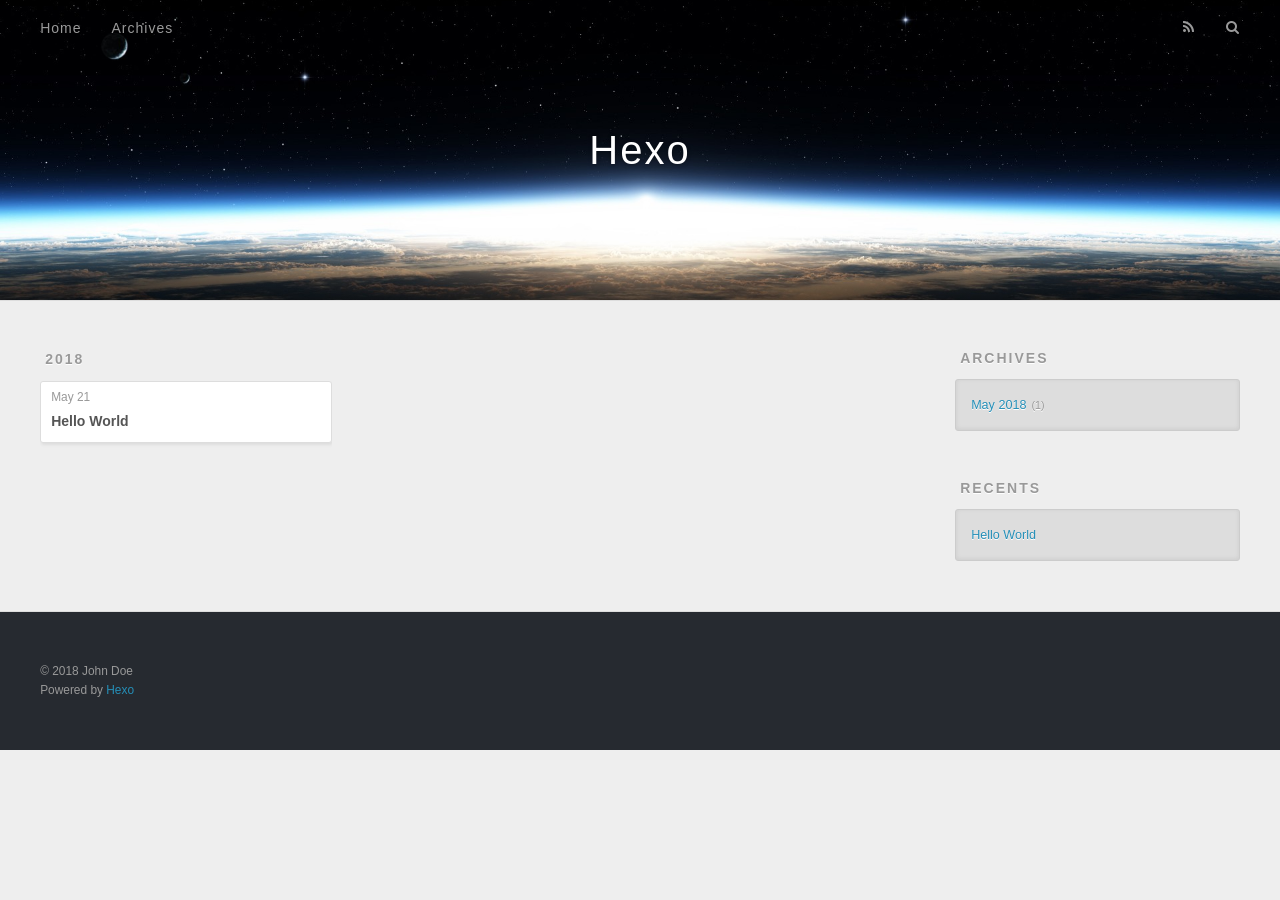
==== archives/index.html @ e7371ed8 "Site updated: 2018-05-22 00:06:30" ====
<!DOCTYPE html>
<html>
<head>
  <!-- hexo-inject:begin --><!-- hexo-inject:end --><meta charset="utf-8">
  
  <title>Archives | Hexo</title>
  <meta name="viewport" content="width=device-width, initial-scale=1, maximum-scale=1">
  <meta property="og:type" content="website">
<meta property="og:title" content="Hexo">
<meta property="og:url" content="http://yoursite.com/archives/index.html">
<meta property="og:site_name" content="Hexo">
<meta property="og:locale" content="default">
<meta name="twitter:card" content="summary">
<meta name="twitter:title" content="Hexo">
  
    <link rel="alternative" href="/atom.xml" title="Hexo" type="application/atom+xml">
  
  
    <link rel="icon" href="/favicon.png">
  
  <link href="//fonts.googleapis.com/css?family=Source+Code+Pro" rel="stylesheet" type="text/css">
  <link rel="stylesheet" href="/css/style.css"><!-- hexo-inject:begin --><!-- hexo-inject:end -->
  

</head>
<body>
  <!-- hexo-inject:begin --><!-- hexo-inject:end --><div id="container">
    <div id="wrap">
      <header id="header">
  <div id="banner"></div>
  <div id="header-outer" class="outer">
    <div id="header-title" class="inner">
      <h1 id="logo-wrap">
        <a href="/" id="logo">Hexo</a>
      </h1>
      
    </div>
    <div id="header-inner" class="inner">
      <nav id="main-nav">
        <a id="main-nav-toggle" class="nav-icon"></a>
        
          <a class="main-nav-link" href="/">Home</a>
        
          <a class="main-nav-link" href="/archives">Archives</a>
        
      </nav>
      <nav id="sub-nav">
        
          <a id="nav-rss-link" class="nav-icon" href="/atom.xml" title="RSS Feed"></a>
        
        <a id="nav-search-btn" class="nav-icon" title="Search"></a>
      </nav>
      <div id="search-form-wrap">
        <form action="//google.com/search" method="get" accept-charset="UTF-8" class="search-form"><input type="search" name="q" class="search-form-input" placeholder="Search"><button type="submit" class="search-form-submit">&#xF002;</button><input type="hidden" name="sitesearch" value="http://yoursite.com"></form>
      </div>
    </div>
  </div>
</header>
      <div class="outer">
        <section id="main">
  
  
    
    
      
      
      <section class="archives-wrap">
        <div class="archive-year-wrap">
          <a href="/archives/2018" class="archive-year">2018</a>
        </div>
        <div class="archives">
    
    <article class="archive-article archive-type-post">
  <div class="archive-article-inner">
    <header class="archive-article-header">
      <a href="/2018/05/21/hello-world/" class="archive-article-date">
  <time datetime="2018-05-21T14:41:18.692Z" itemprop="datePublished">May 21</time>
</a>
      
  
    <h1 itemprop="name">
      <a class="archive-article-title" href="/2018/05/21/hello-world/">Hello World</a>
    </h1>
  

    </header>
  </div>
</article>
  
  
    </div></section>
  
</section>
        
          <aside id="sidebar">
  
    
  
    
  
    
  
    
  <div class="widget-wrap">
    <h3 class="widget-title">Archives</h3>
    <div class="widget">
      <ul class="archive-list"><li class="archive-list-item"><a class="archive-list-link" href="/archives/2018/05/">May 2018</a><span class="archive-list-count">1</span></li></ul>
    </div>
  </div>

  
    
  <div class="widget-wrap">
    <h3 class="widget-title">Recents</h3>
    <div class="widget">
      <ul>
        
          <li>
            <a href="/2018/05/21/hello-world/">Hello World</a>
          </li>
        
      </ul>
    </div>
  </div>

  
</aside>
        
      </div>
      <footer id="footer">
  
  <div class="outer">
    <div id="footer-info" class="inner">
      &copy; 2018 John Doe<br>
      Powered by <a href="http://hexo.io/" target="_blank">Hexo</a>
    </div>
  </div>
</footer>
    </div>
    <nav id="mobile-nav">
  
    <a href="/" class="mobile-nav-link">Home</a>
  
    <a href="/archives" class="mobile-nav-link">Archives</a>
  
</nav>
    

<script src="//ajax.googleapis.com/ajax/libs/jquery/2.0.3/jquery.min.js"></script>


  <link rel="stylesheet" href="/fancybox/jquery.fancybox.css">
  <script src="/fancybox/jquery.fancybox.pack.js"></script>


<script src="/js/script.js"></script>

  </div><!-- hexo-inject:begin --><!-- hexo-inject:end -->
</body>
</html>
---- css/style.css ----
body {
  width: 100%;
}
body:before,
body:after {
  content: "";
  display: table;
}
body:after {
  clear: both;
}
html,
body,
div,
span,
applet,
object,
iframe,
h1,
h2,
h3,
h4,
h5,
h6,
p,
blockquote,
pre,
a,
abbr,
acronym,
address,
big,
cite,
code,
del,
dfn,
em,
img,
ins,
kbd,
q,
s,
samp,
small,
strike,
strong,
sub,
sup,
tt,
var,
dl,
dt,
dd,
ol,
ul,
li,
fieldset,
form,
label,
legend,
table,
caption,
tbody,
tfoot,
thead,
tr,
th,
td {
  margin: 0;
  padding: 0;
  border: 0;
  outline: 0;
  font-weight: inherit;
  font-style: inherit;
  font-family: inherit;
  font-size: 100%;
  vertical-align: baseline;
}
body {
  line-height: 1;
  color: #000;
  background: #fff;
}
ol,
ul {
  list-style: none;
}
table {
  border-collapse: separate;
  border-spacing: 0;
  vertical-align: middle;
}
caption,
th,
td {
  text-align: left;
  font-weight: normal;
  vertical-align: middle;
}
a img {
  border: none;
}
input,
button {
  margin: 0;
  padding: 0;
}
input::-moz-focus-inner,
button::-moz-focus-inner {
  border: 0;
  padding: 0;
}
@font-face {
  font-family: FontAwesome;
  font-style: normal;
  font-weight: normal;
  src: url("fonts/fontawesome-webfont.eot?v=#4.0.3");
  src: url("fonts/fontawesome-webfont.eot?#iefix&v=#4.0.3") format("embedded-opentype"), url("fonts/fontawesome-webfont.woff?v=#4.0.3") format("woff"), url("fonts/fontawesome-webfont.ttf?v=#4.0.3") format("truetype"), url("fonts/fontawesome-webfont.svg#fontawesomeregular?v=#4.0.3") format("svg");
}
html,
body,
#container {
  height: 100%;
}
body {
  background: #eee;
  font: 14px "Helvetica Neue", Helvetica, Arial, sans-serif;
  -webkit-text-size-adjust: 100%;
}
.outer {
  max-width: 1220px;
  margin: 0 auto;
  padding: 0 20px;
}
.outer:before,
.outer:after {
  content: "";
  display: table;
}
.outer:after {
  clear: both;
}
.inner {
  display: inline;
  float: left;
  width: 98.33333333333333%;
  margin: 0 0.833333333333333%;
}
.left,
.alignleft {
  float: left;
}
.right,
.alignright {
  float: right;
}
.clear {
  clear: both;
}
#container {
  position: relative;
}
.mobile-nav-on {
  overflow: hidden;
}
#wrap {
  height: 100%;
  width: 100%;
  position: absolute;
  top: 0;
  left: 0;
  -webkit-transition: 0.2s ease-out;
  -moz-transition: 0.2s ease-out;
  -ms-transition: 0.2s ease-out;
  transition: 0.2s ease-out;
  z-index: 1;
  background: #eee;
}
.mobile-nav-on #wrap {
  left: 280px;
}
@media screen and (min-width: 768px) {
  #main {
    display: inline;
    float: left;
    width: 73.33333333333333%;
    margin: 0 0.833333333333333%;
  }
}
.article-date,
.article-category-link,
.archive-year,
.widget-title {
  text-decoration: none;
  text-transform: uppercase;
  letter-spacing: 2px;
  color: #999;
  margin-bottom: 1em;
  margin-left: 5px;
  line-height: 1em;
  text-shadow: 0 1px #fff;
  font-weight: bold;
}
.article-inner,
.archive-article-inner {
  background: #fff;
  -webkit-box-shadow: 1px 2px 3px #ddd;
  box-shadow: 1px 2px 3px #ddd;
  border: 1px solid #ddd;
  border-radius: 3px;
}
.article-entry h1,
.widget h1 {
  font-size: 2em;
}
.article-entry h2,
.widget h2 {
  font-size: 1.5em;
}
.article-entry h3,
.widget h3 {
  font-size: 1.3em;
}
.article-entry h4,
.widget h4 {
  font-size: 1.2em;
}
.article-entry h5,
.widget h5 {
  font-size: 1em;
}
.article-entry h6,
.widget h6 {
  font-size: 1em;
  color: #999;
}
.article-entry hr,
.widget hr {
  border: 1px dashed #ddd;
}
.article-entry strong,
.widget strong {
  font-weight: bold;
}
.article-entry em,
.widget em,
.article-entry cite,
.widget cite {
  font-style: italic;
}
.article-entry sup,
.widget sup,
.article-entry sub,
.widget sub {
  font-size: 0.75em;
  line-height: 0;
  position: relative;
  vertical-align: baseline;
}
.article-entry sup,
.widget sup {
  top: -0.5em;
}
.article-entry sub,
.widget sub {
  bottom: -0.2em;
}
.article-entry small,
.widget small {
  font-size: 0.85em;
}
.article-entry acronym,
.widget acronym,
.article-entry abbr,
.widget abbr {
  border-bottom: 1px dotted;
}
.article-entry ul,
.widget ul,
.article-entry ol,
.widget ol,
.article-entry dl,
.widget dl {
  margin: 0 20px;
  line-height: 1.6em;
}
.article-entry ul ul,
.widget ul ul,
.article-entry ol ul,
.widget ol ul,
.article-entry ul ol,
.widget ul ol,
.article-entry ol ol,
.widget ol ol {
  margin-top: 0;
  margin-bottom: 0;
}
.article-entry ul,
.widget ul {
  list-style: disc;
}
.article-entry ol,
.widget ol {
  list-style: decimal;
}
.article-entry dt,
.widget dt {
  font-weight: bold;
}
#header {
  height: 300px;
  position: relative;
  border-bottom: 1px solid #ddd;
}
#header:before,
#header:after {
  content: "";
  position: absolute;
  left: 0;
  right: 0;
  height: 40px;
}
#header:before {
  top: 0;
  background: -webkit-linear-gradient(rgba(0,0,0,0.2), transparent);
  background: -moz-linear-gradient(rgba(0,0,0,0.2), transparent);
  background: -ms-linear-gradient(rgba(0,0,0,0.2), transparent);
  background: linear-gradient(rgba(0,0,0,0.2), transparent);
}
#header:after {
  bottom: 0;
  background: -webkit-linear-gradient(transparent, rgba(0,0,0,0.2));
  background: -moz-linear-gradient(transparent, rgba(0,0,0,0.2));
  background: -ms-linear-gradient(transparent, rgba(0,0,0,0.2));
  background: linear-gradient(transparent, rgba(0,0,0,0.2));
}
#header-outer {
  height: 100%;
  position: relative;
}
#header-inner {
  position: relative;
  overflow: hidden;
}
#banner {
  position: absolute;
  top: 0;
  left: 0;
  width: 100%;
  height: 100%;
  background: url("images/banner.jpg") center #000;
  -webkit-background-size: cover;
  -moz-background-size: cover;
  background-size: cover;
  z-index: -1;
}
#header-title {
  text-align: center;
  height: 40px;
  position: absolute;
  top: 50%;
  left: 0;
  margin-top: -20px;
}
#logo,
#subtitle {
  text-decoration: none;
  color: #fff;
  font-weight: 300;
  text-shadow: 0 1px 4px rgba(0,0,0,0.3);
}
#logo {
  font-size: 40px;
  line-height: 40px;
  letter-spacing: 2px;
}
#subtitle {
  font-size: 16px;
  line-height: 16px;
  letter-spacing: 1px;
}
#subtitle-wrap {
  margin-top: 16px;
}
#main-nav {
  float: left;
  margin-left: -15px;
}
.nav-icon,
.main-nav-link {
  float: left;
  color: #fff;
  opacity: 0.6;
  text-decoration: none;
  text-shadow: 0 1px rgba(0,0,0,0.2);
  -webkit-transition: opacity 0.2s;
  -moz-transition: opacity 0.2s;
  -ms-transition: opacity 0.2s;
  transition: opacity 0.2s;
  display: block;
  padding: 20px 15px;
}
.nav-icon:hover,
.main-nav-link:hover {
  opacity: 1;
}
.nav-icon {
  font-family: FontAwesome;
  text-align: center;
  font-size: 14px;
  width: 14px;
  height: 14px;
  padding: 20px 15px;
  position: relative;
  cursor: pointer;
}
.main-nav-link {
  font-weight: 300;
  letter-spacing: 1px;
}
@media screen and (max-width: 479px) {
  .main-nav-link {
    display: none;
  }
}
#main-nav-toggle {
  display: none;
}
#main-nav-toggle:before {
  content: "\f0c9";
}
@media screen and (max-width: 479px) {
  #main-nav-toggle {
    display: block;
  }
}
#sub-nav {
  float: right;
  margin-right: -15px;
}
#nav-rss-link:before {
  content: "\f09e";
}
#nav-search-btn:before {
  content: "\f002";
}
#search-form-wrap {
  position: absolute;
  top: 15px;
  width: 150px;
  height: 30px;
  right: -150px;
  opacity: 0;
  -webkit-transition: 0.2s ease-out;
  -moz-transition: 0.2s ease-out;
  -ms-transition: 0.2s ease-out;
  transition: 0.2s ease-out;
}
#search-form-wrap.on {
  opacity: 1;
  right: 0;
}
@media screen and (max-width: 479px) {
  #search-form-wrap {
    width: 100%;
    right: -100%;
  }
}
.search-form {
  position: absolute;
  top: 0;
  left: 0;
  right: 0;
  background: #fff;
  padding: 5px 15px;
  border-radius: 15px;
  -webkit-box-shadow: 0 0 10px rgba(0,0,0,0.3);
  box-shadow: 0 0 10px rgba(0,0,0,0.3);
}
.search-form-input {
  border: none;
  background: none;
  color: #555;
  width: 100%;
  font: 13px "Helvetica Neue", Helvetica, Arial, sans-serif;
  outline: none;
}
.search-form-input::-webkit-search-results-decoration,
.search-form-input::-webkit-search-cancel-button {
  -webkit-appearance: none;
}
.search-form-submit {
  position: absolute;
  top: 50%;
  right: 10px;
  margin-top: -7px;
  font: 13px FontAwesome;
  border: none;
  background: none;
  color: #bbb;
  cursor: pointer;
}
.search-form-submit:hover,
.search-form-submit:focus {
  color: #777;
}
.article {
  margin: 50px 0;
}
.article-inner {
  overflow: hidden;
}
.article-meta:before,
.article-meta:after {
  content: "";
  display: table;
}
.article-meta:after {
  clear: both;
}
.article-date {
  float: left;
}
.article-category {
  float: left;
  line-height: 1em;
  color: #ccc;
  text-shadow: 0 1px #fff;
  margin-left: 8px;
}
.article-category:before {
  content: "\2022";
}
.article-category-link {
  margin: 0 12px 1em;
}
.article-header {
  padding: 20px 20px 0;
}
.article-title {
  text-decoration: none;
  font-size: 2em;
  font-weight: bold;
  color: #555;
  line-height: 1.1em;
  -webkit-transition: color 0.2s;
  -moz-transition: color 0.2s;
  -ms-transition: color 0.2s;
  transition: color 0.2s;
}
a.article-title:hover {
  color: #258fb8;
}
.article-entry {
  color: #555;
  padding: 0 20px;
}
.article-entry:before,
.article-entry:after {
  content: "";
  display: table;
}
.article-entry:after {
  clear: both;
}
.article-entry p,
.article-entry table {
  line-height: 1.6em;
  margin: 1.6em 0;
}
.article-entry h1,
.article-entry h2,
.article-entry h3,
.article-entry h4,
.article-entry h5,
.article-entry h6 {
  font-weight: bold;
}
.article-entry h1,
.article-entry h2,
.article-entry h3,
.article-entry h4,
.article-entry h5,
.article-entry h6 {
  line-height: 1.1em;
  margin: 1.1em 0;
}
.article-entry a {
  color: #258fb8;
  text-decoration: none;
}
.article-entry a:hover {
  text-decoration: underline;
}
.article-entry ul,
.article-entry ol,
.article-entry dl {
  margin-top: 1.6em;
  margin-bottom: 1.6em;
}
.article-entry img,
.article-entry video {
  max-width: 100%;
  height: auto;
  display: block;
  margin: auto;
}
.article-entry iframe {
  border: none;
}
.article-entry table {
  width: 100%;
  border-collapse: collapse;
  border-spacing: 0;
}
.article-entry th {
  font-weight: bold;
  border-bottom: 3px solid #ddd;
  padding-bottom: 0.5em;
}
.article-entry td {
  border-bottom: 1px solid #ddd;
  padding: 10px 0;
}
.article-entry blockquote {
  font-family: Georgia, "Times New Roman", serif;
  font-size: 1.4em;
  margin: 1.6em 20px;
  text-align: center;
}
.article-entry blockquote footer {
  font-size: 14px;
  margin: 1.6em 0;
  font-family: "Helvetica Neue", Helvetica, Arial, sans-serif;
}
.article-entry blockquote footer cite:before {
  content: "—";
  padding: 0 0.5em;
}
.article-entry .pullquote {
  text-align: left;
  width: 45%;
  margin: 0;
}
.article-entry .pullquote.left {
  margin-left: 0.5em;
  margin-right: 1em;
}
.article-entry .pullquote.right {
  margin-right: 0.5em;
  margin-left: 1em;
}
.article-entry .caption {
  color: #999;
  display: block;
  font-size: 0.9em;
  margin-top: 0.5em;
  position: relative;
  text-align: center;
}
.article-entry .video-container {
  position: relative;
  padding-top: 56.25%;
  height: 0;
  overflow: hidden;
}
.article-entry .video-container iframe,
.article-entry .video-container object,
.article-entry .video-container embed {
  position: absolute;
  top: 0;
  left: 0;
  width: 100%;
  height: 100%;
  margin-top: 0;
}
.article-more-link a {
  display: inline-block;
  line-height: 1em;
  padding: 6px 15px;
  border-radius: 15px;
  background: #eee;
  color: #999;
  text-shadow: 0 1px #fff;
  text-decoration: none;
}
.article-more-link a:hover {
  background: #258fb8;
  color: #fff;
  text-decoration: none;
  text-shadow: 0 1px #1e7293;
}
.article-footer {
  font-size: 0.85em;
  line-height: 1.6em;
  border-top: 1px solid #ddd;
  padding-top: 1.6em;
  margin: 0 20px 20px;
}
.article-footer:before,
.article-footer:after {
  content: "";
  display: table;
}
.article-footer:after {
  clear: both;
}
.article-footer a {
  color: #999;
  text-decoration: none;
}
.article-footer a:hover {
  color: #555;
}
.article-tag-list-item {
  float: left;
  margin-right: 10px;
}
.article-tag-list-link:before {
  content: "#";
}
.article-comment-link {
  float: right;
}
.article-comment-link:before {
  content: "\f075";
  font-family: FontAwesome;
  padding-right: 8px;
}
.article-share-link {
  cursor: pointer;
  float: right;
  margin-left: 20px;
}
.article-share-link:before {
  content: "\f064";
  font-family: FontAwesome;
  padding-right: 6px;
}
#article-nav {
  position: relative;
}
#article-nav:before,
#article-nav:after {
  content: "";
  display: table;
}
#article-nav:after {
  clear: both;
}
@media screen and (min-width: 768px) {
  #article-nav {
    margin: 50px 0;
  }
  #article-nav:before {
    width: 8px;
    height: 8px;
    position: absolute;
    top: 50%;
    left: 50%;
    margin-top: -4px;
    margin-left: -4px;
    content: "";
    border-radius: 50%;
    background: #ddd;
    -webkit-box-shadow: 0 1px 2px #fff;
    box-shadow: 0 1px 2px #fff;
  }
}
.article-nav-link-wrap {
  text-decoration: none;
  text-shadow: 0 1px #fff;
  color: #999;
  -webkit-box-sizing: border-box;
  -moz-box-sizing: border-box;
  box-sizing: border-box;
  margin-top: 50px;
  text-align: center;
  display: block;
}
.article-nav-link-wrap:hover {
  color: #555;
}
@media screen and (min-width: 768px) {
  .article-nav-link-wrap {
    width: 50%;
    margin-top: 0;
  }
}
@media screen and (min-width: 768px) {
  #article-nav-newer {
    float: left;
    text-align: right;
    padding-right: 20px;
  }
}
@media screen and (min-width: 768px) {
  #article-nav-older {
    float: right;
    text-align: left;
    padding-left: 20px;
  }
}
.article-nav-caption {
  text-transform: uppercase;
  letter-spacing: 2px;
  color: #ddd;
  line-height: 1em;
  font-weight: bold;
}
#article-nav-newer .article-nav-caption {
  margin-right: -2px;
}
.article-nav-title {
  font-size: 0.85em;
  line-height: 1.6em;
  margin-top: 0.5em;
}
.article-share-box {
  position: absolute;
  display: none;
  background: #fff;
  -webkit-box-shadow: 1px 2px 10px rgba(0,0,0,0.2);
  box-shadow: 1px 2px 10px rgba(0,0,0,0.2);
  border-radius: 3px;
  margin-left: -145px;
  overflow: hidden;
  z-index: 1;
}
.article-share-box.on {
  display: block;
}
.article-share-input {
  width: 100%;
  background: none;
  -webkit-box-sizing: border-box;
  -moz-box-sizing: border-box;
  box-sizing: border-box;
  font: 14px "Helvetica Neue", Helvetica, Arial, sans-serif;
  padding: 0 15px;
  color: #555;
  outline: none;
  border: 1px solid #ddd;
  border-radius: 3px 3px 0 0;
  height: 36px;
  line-height: 36px;
}
.article-share-links {
  background: #eee;
}
.article-share-links:before,
.article-share-links:after {
  content: "";
  display: table;
}
.article-share-links:after {
  clear: both;
}
.article-share-twitter,
.article-share-facebook,
.article-share-pinterest,
.article-share-google {
  width: 50px;
  height: 36px;
  display: block;
  float: left;
  position: relative;
  color: #999;
  text-shadow: 0 1px #fff;
}
.article-share-twitter:before,
.article-share-facebook:before,
.article-share-pinterest:before,
.article-share-google:before {
  font-size: 20px;
  font-family: FontAwesome;
  width: 20px;
  height: 20px;
  position: absolute;
  top: 50%;
  left: 50%;
  margin-top: -10px;
  margin-left: -10px;
  text-align: center;
}
.article-share-twitter:hover,
.article-share-facebook:hover,
.article-share-pinterest:hover,
.article-share-google:hover {
  color: #fff;
}
.article-share-twitter:before {
  content: "\f099";
}
.article-share-twitter:hover {
  background: #00aced;
  text-shadow: 0 1px #008abe;
}
.article-share-facebook:before {
  content: "\f09a";
}
.article-share-facebook:hover {
  background: #3b5998;
  text-shadow: 0 1px #2f477a;
}
.article-share-pinterest:before {
  content: "\f0d2";
}
.article-share-pinterest:hover {
  background: #cb2027;
  text-shadow: 0 1px #a21a1f;
}
.article-share-google:before {
  content: "\f0d5";
}
.article-share-google:hover {
  background: #dd4b39;
  text-shadow: 0 1px #be3221;
}
.article-gallery {
  background: #000;
  position: relative;
}
.article-gallery-photos {
  position: relative;
  overflow: hidden;
}
.article-gallery-img {
  display: none;
  max-width: 100%;
}
.article-gallery-img:first-child {
  display: block;
}
.article-gallery-img.loaded {
  position: absolute;
  display: block;
}
.article-gallery-img img {
  display: block;
  max-width: 100%;
  margin: 0 auto;
}
#comments {
  background: #fff;
  -webkit-box-shadow: 1px 2px 3px #ddd;
  box-shadow: 1px 2px 3px #ddd;
  padding: 20px;
  border: 1px solid #ddd;
  border-radius: 3px;
  margin: 50px 0;
}
#comments a {
  color: #258fb8;
}
.archives-wrap {
  margin: 50px 0;
}
.archives:before,
.archives:after {
  content: "";
  display: table;
}
.archives:after {
  clear: both;
}
.archive-year-wrap {
  margin-bottom: 1em;
}
.archives {
  -webkit-column-gap: 10px;
  -moz-column-gap: 10px;
  column-gap: 10px;
}
@media screen and (min-width: 480px) and (max-width: 767px) {
  .archives {
    -webkit-column-count: 2;
    -moz-column-count: 2;
    column-count: 2;
  }
}
@media screen and (min-width: 768px) {
  .archives {
    -webkit-column-count: 3;
    -moz-column-count: 3;
    column-count: 3;
  }
}
.archive-article {
  -webkit-column-break-inside: avoid;
  page-break-inside: avoid;
  overflow: hidden;
  break-inside: avoid-column;
}
.archive-article-inner {
  padding: 10px;
  margin-bottom: 15px;
}
.archive-article-title {
  text-decoration: none;
  font-weight: bold;
  color: #555;
  -webkit-transition: color 0.2s;
  -moz-transition: color 0.2s;
  -ms-transition: color 0.2s;
  transition: color 0.2s;
  line-height: 1.6em;
}
.archive-article-title:hover {
  color: #258fb8;
}
.archive-article-footer {
  margin-top: 1em;
}
.archive-article-date {
  color: #999;
  text-decoration: none;
  font-size: 0.85em;
  line-height: 1em;
  margin-bottom: 0.5em;
  display: block;
}
#page-nav {
  margin: 50px auto;
  background: #fff;
  -webkit-box-shadow: 1px 2px 3px #ddd;
  box-shadow: 1px 2px 3px #ddd;
  border: 1px solid #ddd;
  border-radius: 3px;
  text-align: center;
  color: #999;
  overflow: hidden;
}
#page-nav:before,
#page-nav:after {
  content: "";
  display: table;
}
#page-nav:after {
  clear: both;
}
#page-nav a,
#page-nav span {
  padding: 10px 20px;
  line-height: 1;
  height: 2ex;
}
#page-nav a {
  color: #999;
  text-decoration: none;
}
#page-nav a:hover {
  background: #999;
  color: #fff;
}
#page-nav .prev {
  float: left;
}
#page-nav .next {
  float: right;
}
#page-nav .page-number {
  display: inline-block;
}
@media screen and (max-width: 479px) {
  #page-nav .page-number {
    display: none;
  }
}
#page-nav .current {
  color: #555;
  font-weight: bold;
}
#page-nav .space {
  color: #ddd;
}
#footer {
  background: #262a30;
  padding: 50px 0;
  border-top: 1px solid #ddd;
  color: #999;
}
#footer a {
  color: #258fb8;
  text-decoration: none;
}
#footer a:hover {
  text-decoration: underline;
}
#footer-info {
  line-height: 1.6em;
  font-size: 0.85em;
}
.article-entry pre,
.article-entry .highlight {
  background: #2d2d2d;
  margin: 0 -20px;
  padding: 15px 20px;
  border-style: solid;
  border-color: #ddd;
  border-width: 1px 0;
  overflow: auto;
  color: #ccc;
  line-height: 22.400000000000002px;
}
.article-entry .highlight .gutter pre,
.article-entry .gist .gist-file .gist-data .line-numbers {
  color: #666;
  font-size: 0.85em;
}
.article-entry pre,
.article-entry code {
  font-family: "Source Code Pro", Consolas, Monaco, Menlo, Consolas, monospace;
}
.article-entry code {
  background: #eee;
  text-shadow: 0 1px #fff;
  padding: 0 0.3em;
}
.article-entry pre code {
  background: none;
  text-shadow: none;
  padding: 0;
}
.article-entry .highlight pre {
  border: none;
  margin: 0;
  padding: 0;
}
.article-entry .highlight table {
  margin: 0;
  width: auto;
}
.article-entry .highlight td {
  border: none;
  padding: 0;
}
.article-entry .highlight figcaption {
  font-size: 0.85em;
  color: #999;
  line-height: 1em;
  margin-bottom: 1em;
}
.article-entry .highlight figcaption:before,
.article-entry .highlight figcaption:after {
  content: "";
  display: table;
}
.article-entry .highlight figcaption:after {
  clear: both;
}
.article-entry .highlight figcaption a {
  float: right;
}
.article-entry .highlight .gutter pre {
  text-align: right;
  padding-right: 20px;
}
.article-entry .highlight .line {
  height: 22.400000000000002px;
}
.article-entry .gist {
  margin: 0 -20px;
  border-style: solid;
  border-color: #ddd;
  border-width: 1px 0;
  background: #2d2d2d;
  padding: 15px 20px 15px 0;
}
.article-entry .gist .gist-file {
  border: none;
  font-family: "Source Code Pro", Consolas, Monaco, Menlo, Consolas, monospace;
  margin: 0;
}
.article-entry .gist .gist-file .gist-data {
  background: none;
  border: none;
}
.article-entry .gist .gist-file .gist-data .line-numbers {
  background: none;
  border: none;
  padding: 0 20px 0 0;
}
.article-entry .gist .gist-file .gist-data .line-data {
  padding: 0 !important;
}
.article-entry .gist .gist-file .highlight {
  margin: 0;
  padding: 0;
  border: none;
}
.article-entry .gist .gist-file .gist-meta {
  background: #2d2d2d;
  color: #999;
  font: 0.85em "Helvetica Neue", Helvetica, Arial, sans-serif;
  text-shadow: 0 0;
  padding: 0;
  margin-top: 1em;
  margin-left: 20px;
}
.article-entry .gist .gist-file .gist-meta a {
  color: #258fb8;
  font-weight: normal;
}
.article-entry .gist .gist-file .gist-meta a:hover {
  text-decoration: underline;
}
pre .comment,
pre .title {
  color: #999;
}
pre .variable,
pre .attribute,
pre .tag,
pre .regexp,
pre .ruby .constant,
pre .xml .tag .title,
pre .xml .pi,
pre .xml .doctype,
pre .html .doctype,
pre .css .id,
pre .css .class,
pre .css .pseudo {
  color: #f2777a;
}
pre .number,
pre .preprocessor,
pre .built_in,
pre .literal,
pre .params,
pre .constant {
  color: #f99157;
}
pre .class,
pre .ruby .class .title,
pre .css .rules .attribute {
  color: #9c9;
}
pre .string,
pre .value,
pre .inheritance,
pre .header,
pre .ruby .symbol,
pre .xml .cdata {
  color: #9c9;
}
pre .css .hexcolor {
  color: #6cc;
}
pre .function,
pre .python .decorator,
pre .python .title,
pre .ruby .function .title,
pre .ruby .title .keyword,
pre .perl .sub,
pre .javascript .title,
pre .coffeescript .title {
  color: #69c;
}
pre .keyword,
pre .javascript .function {
  color: #c9c;
}
@media screen and (max-width: 479px) {
  #mobile-nav {
    position: absolute;
    top: 0;
    left: 0;
    width: 280px;
    height: 100%;
    background: #191919;
    border-right: 1px solid #fff;
  }
}
@media screen and (max-width: 479px) {
  .mobile-nav-link {
    display: block;
    color: #999;
    text-decoration: none;
    padding: 15px 20px;
    font-weight: bold;
  }
  .mobile-nav-link:hover {
    color: #fff;
  }
}
@media screen and (min-width: 768px) {
  #sidebar {
    display: inline;
    float: left;
    width: 23.333333333333332%;
    margin: 0 0.833333333333333%;
  }
}
.widget-wrap {
  margin: 50px 0;
}
.widget {
  color: #777;
  text-shadow: 0 1px #fff;
  background: #ddd;
  -webkit-box-shadow: 0 -1px 4px #ccc inset;
  box-shadow: 0 -1px 4px #ccc inset;
  border: 1px solid #ccc;
  padding: 15px;
  border-radius: 3px;
}
.widget a {
  color: #258fb8;
  text-decoration: none;
}
.widget a:hover {
  text-decoration: underline;
}
.widget ul ul,
.widget ol ul,
.widget dl ul,
.widget ul ol,
.widget ol ol,
.widget dl ol,
.widget ul dl,
.widget ol dl,
.widget dl dl {
  margin-left: 15px;
  list-style: disc;
}
.widget {
  line-height: 1.6em;
  word-wrap: break-word;
  font-size: 0.9em;
}
.widget ul,
.widget ol {
  list-style: none;
  margin: 0;
}
.widget ul ul,
.widget ol ul,
.widget ul ol,
.widget ol ol {
  margin: 0 20px;
}
.widget ul ul,
.widget ol ul {
  list-style: disc;
}
.widget ul ol,
.widget ol ol {
  list-style: decimal;
}
.category-list-count,
.tag-list-count,
.archive-list-count {
  padding-left: 5px;
  color: #999;
  font-size: 0.85em;
}
.category-list-count:before,
.tag-list-count:before,
.archive-list-count:before {
  content: "(";
}
.category-list-count:after,
.tag-list-count:after,
.archive-list-count:after {
  content: ")";
}
.tagcloud a {
  margin-right: 5px;
  display: inline-block;
}
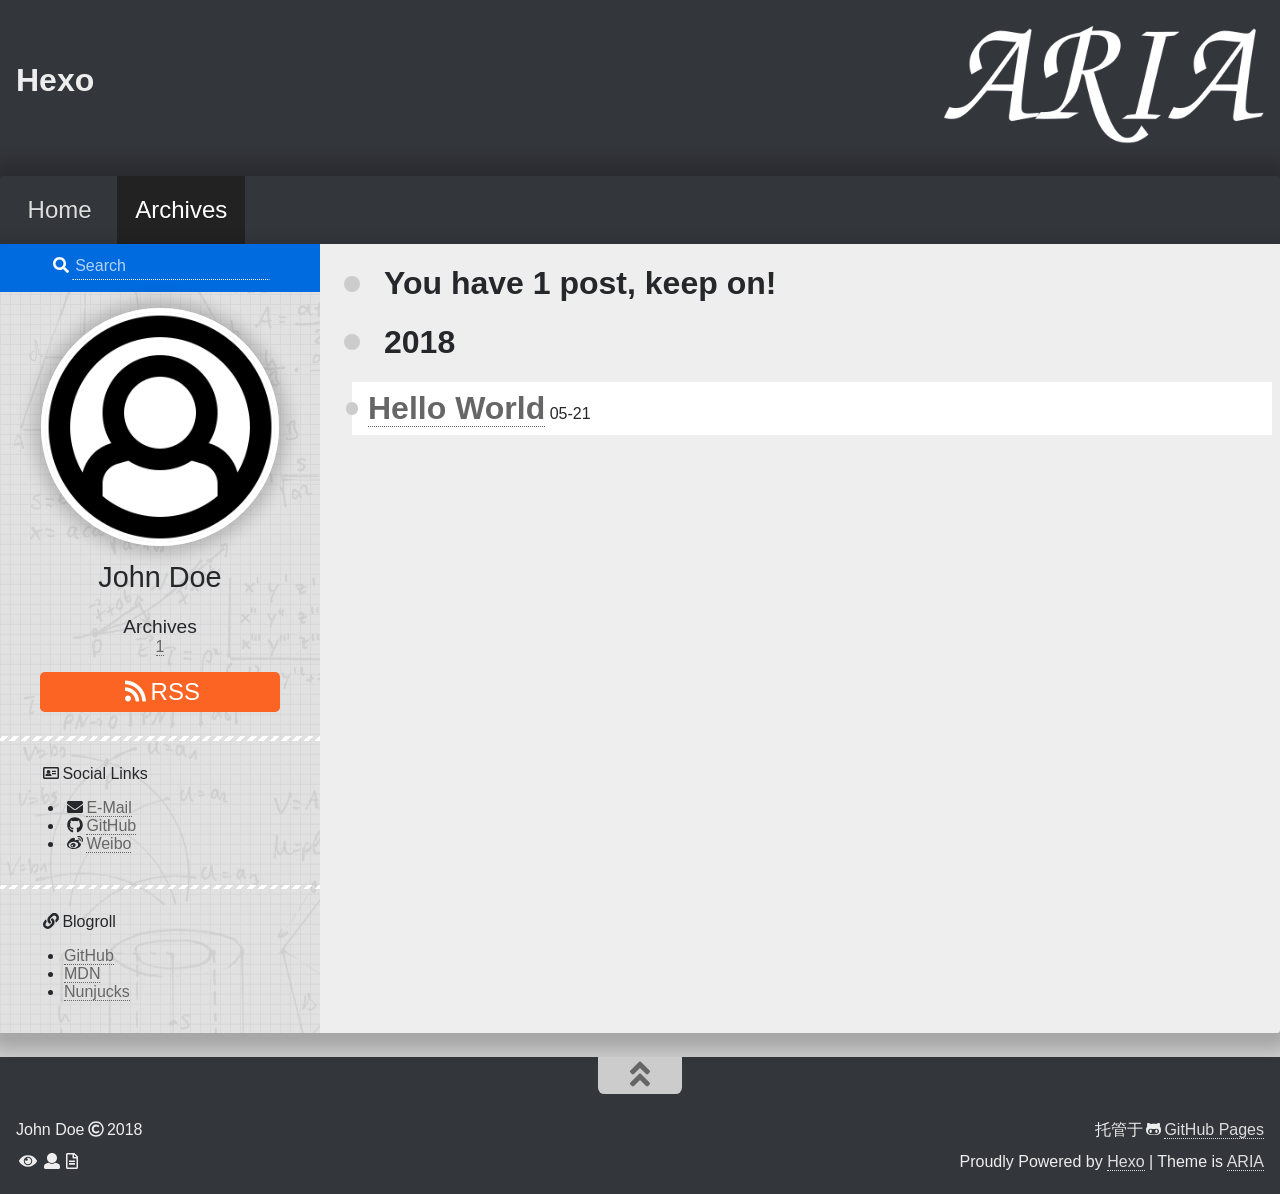
==== commit 1d591149: "Site updated: 2018-06-04 23:24:36" ====
--- a/archives/index.html
+++ b/archives/index.html
@@ -1,160 +1,270 @@
 <!DOCTYPE html>
 <html>
-<head>
-  <!-- hexo-inject:begin --><!-- hexo-inject:end --><meta charset="utf-8">
-  
-  <title>Archives | Hexo</title>
-  <meta name="viewport" content="width=device-width, initial-scale=1, maximum-scale=1">
-  <meta property="og:type" content="website">
-<meta property="og:title" content="Hexo">
-<meta property="og:url" content="http://yoursite.com/archives/index.html">
-<meta property="og:site_name" content="Hexo">
-<meta property="og:locale" content="default">
-<meta name="twitter:card" content="summary">
-<meta name="twitter:title" content="Hexo">
-  
-    <link rel="alternative" href="/atom.xml" title="Hexo" type="application/atom+xml">
-  
-  
-    <link rel="icon" href="/favicon.png">
-  
-  <link href="//fonts.googleapis.com/css?family=Source+Code+Pro" rel="stylesheet" type="text/css">
-  <link rel="stylesheet" href="/css/style.css"><!-- hexo-inject:begin --><!-- hexo-inject:end -->
-  
-
-</head>
-<body>
-  <!-- hexo-inject:begin --><!-- hexo-inject:end --><div id="container">
-    <div id="wrap">
-      <header id="header">
-  <div id="banner"></div>
-  <div id="header-outer" class="outer">
-    <div id="header-title" class="inner">
-      <h1 id="logo-wrap">
-        <a href="/" id="logo">Hexo</a>
+  <head>
+    <meta charset="utf-8">
+    <meta http-equiv="X-UA-Compatible" content="IE=edge">
+    <meta name="viewport" content="width=device-width, initial-scale=1, maximum-scale=1">
+    
+    <meta name="theme-color" content="#33363b">
+    <meta name="msapplication-TileColor" content="#33363b">
+    
+    
+    
+    <meta name="keywords" content="Life, ARIA, Hexo">
+    
+    
+    <link rel="apple-touch-icon" sizes="180x180" href="/favicons/apple-touch-icon.png">
+    
+    
+    <link rel="icon" type="image/png" sizes="192x192" href="/favicons/android-chrome-192x192.png">
+    
+    
+    <link rel="icon" type="image/png" sizes="32x32" href="/favicons/favicon-32x32.png">
+    
+    
+    <link rel="icon" type="image/png" sizes="16x16" href="/favicons/favicon-16x16.png">
+    
+    
+    <link rel="mask-icon" href="/favicons/safari-pinned-tab.svg" color="#33363b">
+    
+    
+    <link rel="manifest" href="/favicons/site.webmanifest">
+    
+    
+    <meta name="msapplication-config" content="/favicons/browserconfig.xml">
+    
+    
+    <link rel="alternate" href="/atom.xml" title="Hexo" type="application/atom+xml" />
+    
+    
+    <link rel="shortcut icon" type="image/x-icon" href="/favicons/favicon.ico">
+    
+    
+    <link rel="stylesheet" type="text/css" href="/css/normalize.css">
+    <link rel="stylesheet" type="text/css" href="/css/index.css">
+    
+    <link rel="stylesheet" type="text/css" href="/css/sidebar.css">
+    
+    
+<link rel="stylesheet" type="text/css" href="/css/page.css">
+<link rel="stylesheet" type="text/css" href="/css/archive.css">
+
+    <link rel="stylesheet" type="text/css" href="/css/custom.css">
+    <link rel="stylesheet" type="text/css" href="/css/atom-one-dark.css">
+    <link rel="stylesheet" type="text/css" href="/css/lightgallery.min.css">
+    <script type="text/javascript" src="/js/jquery.min.js"></script>
+    <script defer type="text/javascript" src="/js/util.js"></script>
+    <script defer type="text/javascript" src="/js/scrollspy.js"></script>
+    <script defer type="text/javascript" src="/js/fontawesome-all.min.js"></script>
+    <script defer type="text/javascript" src="/js/lightgallery.min.js"></script>
+    <script defer type="text/javascript" src="/js/lg-fullscreen.min.js"></script>
+    <script defer type="text/javascript" src="/js/lg-hash.min.js"></script>
+    <script defer type="text/javascript" src="/js/lg-pager.min.js"></script>
+    <script defer type="text/javascript" src="/js/lg-thumbnail.min.js"></script>
+    <script defer type="text/javascript" src="/js/lg-zoom.min.js"></script>
+    
+    <script defer src="/js/busuanzi.pure.mini.js"></script>
+    
+    
+    <script defer type="text/javascript" src="/js/search.js"></script>
+    <script type="text/javascript">
+    $(document).ready(function () {
+      var searchPath = "search.xml";
+      if (searchPath.length === 0) {
+        searchPath = "search.xml";
+      }
+      var path = "/" + searchPath;
+      searchFunc(path, "search-input", "search-result");
+    });
+    </script>
+    
+    
+    <script defer type="text/javascript" src="/js/index.js"></script>
+    
+    <script defer type="text/javascript" src="/js/custom.js"></script>
+    <title>Archives | Hexo</title>
+  </head>
+  <body itemscope itemtype="http://schema.org/WebPage" lang="default"  data-spy="scroll" data-target=".list-group">
+    
+<header id="header" class="header" style="background: #33363b;">
+  <div class="container">
+    <div class="header-container">
+      <div class="header-title">
+        <h1 class="title"><a href="/">Hexo</a></h1>
+        <h2 class="subtitle"></h2>
+      </div>
+      <div class="logo">
+        <img src="/images/ARIA_logo.png" alt="logo">
+      </div>
+    </div>
+    
+<nav id="nav" class="nav">
+  <a id="nav-toggle" class="nav-toggle"><i class="fas fa-bars"></i></a>
+  <ul id="menu">
+    
+    <li><a href="/">Home</a></li>
+    
+    <li><a href="/archives/" class="current">Archives</a></li>
+    
+  </ul>
+</nav>
+
+
+  </div>
+</header>
+
+
+    <main id="main" class="main">
+      <div class="container">
+        <div class="main-container">
+          <div class="content">
+            
+<section id="archive" class="archive">
+  <div class="archive-container">
+    <h1 class="archive-counter">
+      
+      You have 1 post, keep on!
+      
+    </h1>
+    
+    
+    
+    
+    <h1 class="archive-title">2018</h1>
+    
+    <article class="archive-post card" itemscope itemtype="http://schema.org/Article">
+      <h1 class="post-title" itemprop="name headline">
+        <a class="post-title-link post-title-link-external" href="/2018/05/21/hello-world/" itemprop="url">Hello World</a>
       </h1>
       
-    </div>
-    <div id="header-inner" class="inner">
-      <nav id="main-nav">
-        <a id="main-nav-toggle" class="nav-icon"></a>
+      <span class="post-date">
+        <time title="post-date" itemprop="dateCreated datePublished" datetime="2018-05-21T22:41:18+08:00">05-21</time>
+      </span>
+      
+    </article>
+    
+  </div>
+  
+</section>
+
+          </div>
+          
+          
+          
+<aside class="sidebar" id="sidebar" style="background: url(/images/sidebar_background.png);">
+  
+  <div class="search">
+    <div class="form-group">
+      <i class="fas fa-search"></i><input type="text" id="search-input" name="q" results="0" placeholder="Search" class="form-control"/>
+    </div>
+  </div>
+  <div class="search-result-box" id="search-result"></div>
+  
+  
+<div class="info sidebar-item" id="info">
+  
+  <img class="author-avatar" src="/images/avatar.png" alt="John Doe">
+  
+  <h1 class="author-name">John Doe</h1>
+  <h2 class="author-description"> </h2>
+  <div class="site-count">
+    
+    <div class="archives-count">
+      <div class="site-count-title">Archives</div>
+      <div><a href="/archives/">1</a></div>
+    </div>
+    
+    
+    
+  </div>
+  
+  <div class="rss">
+    <a class="rss-link button sidebar-item" href="/atom.xml"><i class="fas fa-rss"></i>RSS</a>
+  </div>
+  
+</div>
+
+
+  <div class="sidebar-sticky">
+    
+    
+    
+<hr>
+<div class="social-link sidebar-item">
+  <div><i class="far fa-address-card"></i>Social Links</p></div>
+  <ul>
+    
+    <li><i class="fas fa-envelope"></i><a href="mailto:youremail@youremailhost" target="_blank">E-Mail</a></li>
+    
+    <li><i class="fab fa-github"></i><a href="https://github.com/" target="_blank">GitHub</a></li>
+    
+    <li><i class="fab fa-weibo"></i><a href="https://weibo.com/" target="_blank">Weibo</a></li>
+    
+  </ul>
+</div>
+
+
+    
+    
+    
+<hr>
+<div class="blogroll sidebar-item">
+  <div><i class="fas fa-link"></i>Blogroll</div>
+  <ul>
+    
+    <li><a href="https://github.com/" target="_blank">GitHub</a></li>
+    
+    <li><a href="https://developer.mozilla.org/" target="_blank">MDN</a></li>
+    
+    <li><a href="https://mozilla.github.io/nunjucks/" target="_blank">Nunjucks</a></li>
+    
+  </ul>
+</div>
+
+
+    
+  </div>
+</aside>
+
+
+          
+        </div>
+      </div>
+    </main>
+    
+<footer id="footer" class="footer" style="background: #33363b;">
+  <div class="container">
+    <div class="back-to-top">
+      <a id="back-to-top"><i class="fas fa-angle-double-up"></i></a>
+    </div>
+    <div class="footer-container">
+      <div class="footer-left">
+        <div class="copyright">
+          <span class="author">John Doe</span><span class="year"><i class="far fa-copyright"></i>2018</span>
+        </div>
         
-          <a class="main-nav-link" href="/">Home</a>
         
-          <a class="main-nav-link" href="/archives">Archives</a>
+<div class="busuanzi">
+  <span id="busuanzi_container_site_pv"><i class="fas fa-eye"></i><span id="busuanzi_value_site_pv"></span></span><span id="busuanzi_container_site_uv"><i class="fas fa-user"></i><span id="busuanzi_value_site_uv"></span></span><span id="busuanzi_container_page_pv"><i class="far fa-file-alt"></i><span id="busuanzi_value_page_pv"></span></span>
+</div>
+
+
         
-      </nav>
-      <nav id="sub-nav">
-        
-          <a id="nav-rss-link" class="nav-icon" href="/atom.xml" title="RSS Feed"></a>
-        
-        <a id="nav-search-btn" class="nav-icon" title="Search"></a>
-      </nav>
-      <div id="search-form-wrap">
-        <form action="//google.com/search" method="get" accept-charset="UTF-8" class="search-form"><input type="search" name="q" class="search-form-input" placeholder="Search"><button type="submit" class="search-form-submit">&#xF002;</button><input type="hidden" name="sitesearch" value="http://yoursite.com"></form>
-      </div>
-    </div>
-  </div>
-</header>
-      <div class="outer">
-        <section id="main">
-  
-  
-    
-    
-      
-      
-      <section class="archives-wrap">
-        <div class="archive-year-wrap">
-          <a href="/archives/2018" class="archive-year">2018</a>
-        </div>
-        <div class="archives">
-    
-    <article class="archive-article archive-type-post">
-  <div class="archive-article-inner">
-    <header class="archive-article-header">
-      <a href="/2018/05/21/hello-world/" class="archive-article-date">
-  <time datetime="2018-05-21T14:41:18.692Z" itemprop="datePublished">May 21</time>
-</a>
-      
-  
-    <h1 itemprop="name">
-      <a class="archive-article-title" href="/2018/05/21/hello-world/">Hello World</a>
-    </h1>
-  
-
-    </header>
-  </div>
-</article>
-  
-  
-    </div></section>
-  
-</section>
-        
-          <aside id="sidebar">
-  
-    
-  
-    
-  
-    
-  
-    
-  <div class="widget-wrap">
-    <h3 class="widget-title">Archives</h3>
-    <div class="widget">
-      <ul class="archive-list"><li class="archive-list-item"><a class="archive-list-link" href="/archives/2018/05/">May 2018</a><span class="archive-list-count">1</span></li></ul>
-    </div>
-  </div>
-
-  
-    
-  <div class="widget-wrap">
-    <h3 class="widget-title">Recents</h3>
-    <div class="widget">
-      <ul>
-        
-          <li>
-            <a href="/2018/05/21/hello-world/">Hello World</a>
-          </li>
-        
-      </ul>
-    </div>
-  </div>
-
-  
-</aside>
-        
-      </div>
-      <footer id="footer">
-  
-  <div class="outer">
-    <div id="footer-info" class="inner">
-      &copy; 2018 John Doe<br>
-      Powered by <a href="http://hexo.io/" target="_blank">Hexo</a>
+      </div>
+      <div class="footer-right">
+        <div class="custom-info">
+          
+          托管于<i class="fab fa-github-alt"></i><a href="https://pages.github.com/" target="_blank">GitHub Pages</a>
+          
+        </div>
+        <div class="powered-by">
+          Proudly Powered by <a href="https://hexo.io/" target="_blank">Hexo</a> | Theme is <a href="https://github.com/AlynxZhou/hexo-theme-aria/" target="_blank">ARIA</a>
+        </div>
+      </div>
     </div>
   </div>
 </footer>
-    </div>
-    <nav id="mobile-nav">
-  
-    <a href="/" class="mobile-nav-link">Home</a>
-  
-    <a href="/archives" class="mobile-nav-link">Archives</a>
-  
-</nav>
-    
-
-<script src="//ajax.googleapis.com/ajax/libs/jquery/2.0.3/jquery.min.js"></script>
-
-
-  <link rel="stylesheet" href="/fancybox/jquery.fancybox.css">
-  <script src="/fancybox/jquery.fancybox.pack.js"></script>
-
-
-<script src="/js/script.js"></script>
-
-  </div><!-- hexo-inject:begin --><!-- hexo-inject:end -->
-</body>
-</html>+
+
+  </body>
+</html>
--- a/css/index.css
+++ b/css/index.css
@@ -0,0 +1,847 @@
+.header {
+  padding-bottom: 3em;
+  margin-bottom: 0;
+  background: #33363b;
+  color: #eee;
+}
+.header .header-container {
+  display: -webkit-box;
+  display: -moz-box;
+  display: -webkit-flex;
+  display: -ms-flexbox;
+  display: box;
+  display: flex;
+  -webkit-box-orient: horizontal;
+  -moz-box-orient: horizontal;
+  -o-box-orient: horizontal;
+  -webkit-flex-direction: row;
+  -ms-flex-direction: row;
+  flex-direction: row;
+  -webkit-box-pack: justify;
+  -moz-box-pack: justify;
+  -o-box-pack: justify;
+  -ms-flex-pack: justify;
+  -webkit-justify-content: space-between;
+  justify-content: space-between;
+  -webkit-box-align: center;
+  -moz-box-align: center;
+  -o-box-align: center;
+  -ms-flex-align: center;
+  -webkit-align-items: center;
+  align-items: center;
+  -webkit-box-lines: single;
+  -moz-box-lines: single;
+  -o-box-lines: single;
+  -webkit-flex-wrap: nowrap;
+  -ms-flex-wrap: nowrap;
+  flex-wrap: nowrap;
+  padding: 1em;
+}
+.header .header-container .header-title {
+  text-align: left;
+  width: 50%;
+  word-wrap: break-word;
+  -webkit-box-flex: 1;
+  -moz-box-flex: 1;
+  -o-box-flex: 1;
+  -ms-box-flex: 1;
+  box-flex: 1;
+  -webkit-flex-grow: 1;
+  flex-grow: 1;
+  -webkit-flex-shrink: 0;
+  flex-shrink: 0;
+  color: #eee;
+}
+.header .header-container .header-title a {
+  color: #eee;
+  text-decoration: none;
+  border-bottom: none;
+}
+.header .header-container .header-title a:hover {
+  color: #eee;
+  border-bottom: none;
+}
+.header .header-container .header-title .title {
+  font: bold 2em "Roboto", "Noto Sans", Helvetica, Arial, sans-serif;
+  margin: 0 0 0.5em 0;
+}
+.header .header-container .header-title .subtitle {
+  font: italic 1.5em "Roboto", "Noto Sans", Helvetica, Arial, sans-serif;
+  margin: 0.5em 0 0 0;
+}
+.header .header-container .logo {
+  text-align: right;
+  width: 50%;
+  -webkit-box-flex: 1;
+  -moz-box-flex: 1;
+  -o-box-flex: 1;
+  -ms-box-flex: 1;
+  box-flex: 1;
+  -webkit-flex-grow: 1;
+  flex-grow: 1;
+  -webkit-flex-shrink: 0;
+  flex-shrink: 0;
+}
+.header .header-container .logo img {
+  display: inline-block;
+  max-width: 20em;
+  width: 100%;
+}
+@media (max-width: 40em) {
+  .header .header-container {
+    -webkit-box-direction: reverse;
+    -moz-box-direction: reverse;
+    -o-box-direction: reverse;
+    -webkit-box-orient: vertical;
+    -moz-box-orient: vertical;
+    -o-box-orient: vertical;
+    -webkit-flex-direction: column-reverse;
+    -ms-flex-direction: column-reverse;
+    flex-direction: column-reverse;
+  }
+  .header .header-container .header-title {
+    text-align: center;
+    width: auto;
+  }
+  .header .header-container .logo {
+    text-align: center;
+    width: auto;
+  }
+}
+.nav {
+  position: relative;
+  margin: 0;
+  padding: 0 0.5em;
+  background: #33363b;
+  -webkit-box-shadow: 0 -0.5em 1em 0.5em rgba(0,0,0,0.19);
+  box-shadow: 0 -0.5em 1em 0.5em rgba(0,0,0,0.19);
+  border-top-left-radius: 0.2em;
+  border-top-right-radius: 0.2em;
+  display: block;
+}
+.nav ul {
+  display: block;
+  list-style: none;
+  padding: 0;
+  margin: 0;
+}
+.nav ul li {
+  line-height: 2em;
+  position: relative;
+  text-align: center;
+  display: inline-block;
+  margin: 0 0.1em;
+}
+.nav ul li a {
+  display: block;
+  font-size: 1.5em;
+  padding: 0.75em;
+  color: #ddd;
+  text-decoration: none;
+  text-shadow: 0 0.05em rgba(0,0,0,0.2);
+  -webkit-transition: 0.2s ease-in;
+  -moz-transition: 0.2s ease-in;
+  -o-transition: 0.2s ease-in;
+  -ms-transition: 0.2s ease-in;
+  transition: 0.2s ease-in;
+  border-bottom: none;
+}
+.nav ul li a:hover {
+  border-bottom: none;
+  color: #fff;
+  background: #252525;
+}
+.nav ul li a.current {
+  border-bottom: none;
+  color: #fff;
+  background: #222;
+}
+.nav .nav-toggle {
+  text-align: center;
+  font-size: 2em;
+  position: relative;
+  cursor: pointer;
+  color: #ddd;
+  display: none;
+  width: 100%;
+  text-align: center;
+  border-bottom: none;
+}
+.nav .nav-toggle:hover {
+  border-bottom: none;
+  color: #fff;
+}
+@media (max-width: 40em) {
+  .nav .nav-toggle {
+    display: block;
+  }
+  .nav ul {
+    display: none;
+  }
+  .nav ul li {
+    display: block;
+    text-align: center;
+    margin: 0.1em 0;
+  }
+  .nav ul li a {
+    border-bottom: none;
+  }
+  .nav ul li a:hover {
+    border-bottom: none;
+  }
+}
+.main {
+  font: 16px "Roboto", "Noto Sans", Helvetica, Arial, sans-serif;
+  margin-top: -3em;
+}
+.main .main-container {
+  width: auto;
+  background: #eee;
+  -webkit-box-sizing: border-box;
+  -moz-box-sizing: border-box;
+  box-sizing: border-box;
+  -webkit-box-shadow: 0 0.5em 1em 0.5em rgba(0,0,0,0.19);
+  box-shadow: 0 0.5em 1em 0.5em rgba(0,0,0,0.19);
+  border-bottom-left-radius: 0.2em;
+  border-bottom-right-radius: 0.2em;
+  display: -webkit-box;
+  display: -moz-box;
+  display: -webkit-flex;
+  display: -ms-flexbox;
+  display: box;
+  display: flex;
+  -webkit-box-direction: reverse;
+  -moz-box-direction: reverse;
+  -o-box-direction: reverse;
+  -webkit-box-orient: horizontal;
+  -moz-box-orient: horizontal;
+  -o-box-orient: horizontal;
+  -webkit-flex-direction: row-reverse;
+  -ms-flex-direction: row-reverse;
+  flex-direction: row-reverse;
+  -webkit-box-pack: justify;
+  -moz-box-pack: justify;
+  -o-box-pack: justify;
+  -ms-flex-pack: justify;
+  -webkit-justify-content: space-between;
+  justify-content: space-between;
+  -webkit-box-align: stretch;
+  -moz-box-align: stretch;
+  -o-box-align: stretch;
+  -ms-flex-align: stretch;
+  -webkit-align-items: stretch;
+  align-items: stretch;
+  -webkit-box-lines: single;
+  -moz-box-lines: single;
+  -o-box-lines: single;
+  -webkit-flex-wrap: nowrap;
+  -ms-flex-wrap: nowrap;
+  flex-wrap: nowrap;
+  padding: 0;
+}
+.main .main-container .content {
+  -webkit-box-flex: 1;
+  -moz-box-flex: 1;
+  -o-box-flex: 1;
+  -ms-box-flex: 1;
+  box-flex: 1;
+  -webkit-flex-grow: 1;
+  flex-grow: 1;
+  width: 75%;
+  -webkit-flex-basis: 75%;
+  flex-basis: 75%;
+  -webkit-flex-shrink: 0;
+  flex-shrink: 0;
+}
+.main .main-container .content .index-post .post-header {
+  text-align: center;
+}
+.main .main-container .content .index-post .post-header .post-title-link {
+  display: inline-block;
+  position: relative;
+  text-decoration: none;
+  border-bottom: none;
+  color: #26272b;
+}
+.main .main-container .content .index-post .post-header .post-title-link::after {
+  content: " ";
+  position: absolute;
+  width: 100%;
+  height: 0.1em;
+  bottom: 0;
+  left: 0;
+  background: #26272b;
+  visibility: hidden;
+  -webkit-transform: scaleX(0);
+  -moz-transform: scaleX(0);
+  -o-transform: scaleX(0);
+  -ms-transform: scaleX(0);
+  transform: scaleX(0);
+  -webkit-transition: 0.3s ease-in-out;
+  -moz-transition: 0.3s ease-in-out;
+  -o-transition: 0.3s ease-in-out;
+  -ms-transition: 0.3s ease-in-out;
+  transition: 0.3s ease-in-out;
+}
+.main .main-container .content .index-post .post-header .post-title-link:hover {
+  border-bottom: none;
+}
+.main .main-container .content .index-post .post-header .post-title-link:hover::after {
+  visibility: visible;
+  -webkit-transform: scaleX(1);
+  -moz-transform: scaleX(1);
+  -o-transform: scaleX(1);
+  -ms-transform: scaleX(1);
+  transform: scaleX(1);
+}
+.main .main-container .content .index-post .post-footer {
+  text-align: center;
+}
+.main .main-container .content .index-post .post-footer .post-tags .post-tag {
+  margin: 0.5em;
+  display: inline-block;
+  text-decoration: none;
+  color: $color-link-index-button;
+  padding: 0.15em;
+  line-height: 1.2em;
+}
+@media (max-width: 60em) {
+  .main .main-container {
+    -webkit-box-orient: vertical;
+    -moz-box-orient: vertical;
+    -o-box-orient: vertical;
+    -webkit-flex-direction: column;
+    -ms-flex-direction: column;
+    flex-direction: column;
+  }
+  .main .main-container .content {
+    width: 100%;
+  }
+}
+.footer {
+  background: #33363b;
+  color: #eee;
+  margin-top: 1.5em;
+}
+.footer .footer-container {
+  width: auto;
+  word-wrap: break-word;
+  line-height: 2em;
+  padding: 1em;
+  display: -webkit-box;
+  display: -moz-box;
+  display: -webkit-flex;
+  display: -ms-flexbox;
+  display: box;
+  display: flex;
+  -webkit-box-orient: horizontal;
+  -moz-box-orient: horizontal;
+  -o-box-orient: horizontal;
+  -webkit-flex-direction: row;
+  -ms-flex-direction: row;
+  flex-direction: row;
+  -webkit-box-pack: justify;
+  -moz-box-pack: justify;
+  -o-box-pack: justify;
+  -ms-flex-pack: justify;
+  -webkit-justify-content: space-between;
+  justify-content: space-between;
+  -webkit-box-align: end;
+  -moz-box-align: end;
+  -o-box-align: end;
+  -ms-flex-align: end;
+  -webkit-align-items: flex-end;
+  align-items: flex-end;
+  -webkit-box-lines: single;
+  -moz-box-lines: single;
+  -o-box-lines: single;
+  -webkit-flex-wrap: nowrap;
+  -ms-flex-wrap: nowrap;
+  flex-wrap: nowrap;
+}
+.footer .footer-container .footer-left {
+  -webkit-box-flex: 1;
+  -moz-box-flex: 1;
+  -o-box-flex: 1;
+  -ms-box-flex: 1;
+  box-flex: 1;
+  -webkit-flex-grow: 1;
+  flex-grow: 1;
+  -webkit-flex-basis: 50%;
+  flex-basis: 50%;
+  -webkit-flex-shrink: 0;
+  flex-shrink: 0;
+  text-align: left;
+  max-width: 50%;
+}
+.footer .footer-container .footer-right {
+  -webkit-box-flex: 1;
+  -moz-box-flex: 1;
+  -o-box-flex: 1;
+  -ms-box-flex: 1;
+  box-flex: 1;
+  -webkit-flex-grow: 1;
+  flex-grow: 1;
+  -webkit-flex-basis: 50%;
+  flex-basis: 50%;
+  -webkit-flex-shrink: 0;
+  flex-shrink: 0;
+  text-align: right;
+  max-width: 50%;
+}
+.footer .footer-container .footer-right .custom-info {
+  width: 100%;
+  word-wrap: break-word;
+}
+.footer a {
+  color: #ddd;
+  text-decoration: none;
+  border-bottom: 0.05em dotted #ddd;
+  -webkit-transition: 0.3s ease-in-out;
+  -moz-transition: 0.3s ease-in-out;
+  -o-transition: 0.3s ease-in-out;
+  -ms-transition: 0.3s ease-in-out;
+  transition: 0.3s ease-in-out;
+}
+.footer a:hover {
+  color: #fff;
+  border-bottom: 0.05em solid #fff;
+}
+.footer a:active {
+  top: 0.1em;
+}
+.footer .back-to-top {
+  display: block;
+  text-align: center;
+}
+.footer .back-to-top .svg-inline--fa {
+  margin: 0;
+}
+.footer .back-to-top a {
+  border-bottom: none;
+  background: #ccc;
+  color: #666;
+  overflow: hidden;
+  display: inline-block;
+  margin: 0 auto;
+  padding: 0 1em;
+  cursor: pointer;
+  border-bottom-left-radius: 0.2em;
+  border-bottom-right-radius: 0.2em;
+  font-size: 2em;
+}
+.footer .back-to-top a:hover {
+  color: #006bde;
+  border-bottom: none;
+}
+.footer .back-to-top a:active {
+  border-bottom: none;
+}
+@media (max-width: 40em) {
+  .footer .footer-container {
+    -webkit-box-direction: reverse;
+    -moz-box-direction: reverse;
+    -o-box-direction: reverse;
+    -webkit-box-orient: vertical;
+    -moz-box-orient: vertical;
+    -o-box-orient: vertical;
+    -webkit-flex-direction: column-reverse;
+    -ms-flex-direction: column-reverse;
+    flex-direction: column-reverse;
+    -webkit-box-align: stretch;
+    -moz-box-align: stretch;
+    -o-box-align: stretch;
+    -ms-flex-align: stretch;
+    -webkit-align-items: stretch;
+    align-items: stretch;
+  }
+  .footer .footer-container .footer-left {
+    text-align: center;
+    max-width: 100%;
+  }
+  .footer .footer-container .footer-right {
+    text-align: center;
+    max-width: 100%;
+  }
+}
+.reward {
+  padding: 0.5em 0;
+  margin: 1em auto;
+  width: 90%;
+  text-align: center;
+}
+.reward .qr {
+  text-align: center;
+}
+.reward .qr div {
+  padding: 0.5em;
+  display: inline-block;
+}
+.reward .qr div img {
+  width: 10em;
+  display: inline-block;
+}
+.reward .qr div span {
+  display: block;
+}
+.reward button {
+  cursor: pointer;
+  border: 0;
+  outline: 0;
+  padding: 0em 0.5em;
+  margin: 0;
+  background: #ff2a2a;
+  color: #fff;
+  border-radius: 0.2em;
+  line-height: 2em;
+}
+html,
+body,
+.container {
+  height: 100%;
+}
+::selection {
+  color: #222;
+  background: #cbeafb;
+}
+::-moz-selection {
+  color: #222;
+  background: #cbeafb;
+}
+::-webkit-scrollbar {
+  width: 0.4em;
+  height: 0.4em;
+}
+::-webkit-scrollbar-track {
+  background: 0 0;
+}
+::-webkit-scrollbar-thumb {
+  background: #999;
+  border-radius: 0.25em;
+}
+::-webkit-scrollbar-thumb:hover {
+  background: #666;
+}
+::-webkit-scrollbar-corner {
+  background: #535353;
+}
+::-webkit-scrollbar-resizer {
+  background: #ff6e00;
+}
+body {
+  color: #26272b;
+  background: #ccc;
+  font: 16px "Roboto", "Noto Sans", Helvetica, Arial, sans-serif;
+  -webkit-text-size-adjust: 100%;
+  display: -webkit-box;
+  display: -moz-box;
+  display: -webkit-flex;
+  display: -ms-flexbox;
+  display: box;
+  display: flex;
+  min-height: 100%;
+  -webkit-box-orient: vertical;
+  -moz-box-orient: vertical;
+  -o-box-orient: vertical;
+  -webkit-flex-direction: column;
+  -ms-flex-direction: column;
+  flex-direction: column;
+  word-wrap: break-word;
+}
+header {
+  -webkit-flex-shrink: 0;
+  flex-shrink: 0;
+  -webkit-box-flex: 0;
+  -moz-box-flex: 0;
+  -o-box-flex: 0;
+  -ms-box-flex: 0;
+  box-flex: 0;
+  -webkit-flex-grow: 0;
+  flex-grow: 0;
+}
+main {
+  -webkit-flex-shrink: 0;
+  flex-shrink: 0;
+  -webkit-box-flex: 1;
+  -moz-box-flex: 1;
+  -o-box-flex: 1;
+  -ms-box-flex: 1;
+  box-flex: 1;
+  -webkit-flex-grow: 1;
+  flex-grow: 1;
+}
+footer {
+  -webkit-flex-shrink: 0;
+  flex-shrink: 0;
+  -webkit-box-flex: 0;
+  -moz-box-flex: 0;
+  -o-box-flex: 0;
+  -ms-box-flex: 0;
+  box-flex: 0;
+  -webkit-flex-grow: 0;
+  flex-grow: 0;
+}
+ol,
+ul {
+  padding-left: 2em;
+}
+blockquote {
+  display: block;
+  position: relative;
+  margin: 1em;
+  word-wrap: break-word;
+  padding: 0 1em;
+  border-left: 0.25em solid #ccc;
+}
+blockquote p {
+  color: #666;
+}
+.centerquote {
+  position: relative;
+  margin: 2em;
+  padding: 0;
+  border-left: none;
+  text-align: center;
+  color: #666;
+  word-wrap: break-word;
+}
+.centerquote::before,
+.centerquote::after {
+  position: absolute;
+  content: " ";
+  display: block;
+  width: 100%;
+  height: 1.2em;
+  opacity: 0.4;
+  -ms-filter: "progid:DXImageTransform.Microsoft.Alpha(Opacity=40)";
+  filter: alpha(opacity=40);
+  background: transparent;
+  background-repeat: no-repeat;
+  background-position: 0 -0.4em;
+  -webkit-background-size: 1.2em 1.2em;
+  -moz-background-size: 1.2em 1.2em;
+  background-size: 1.2em 1.2em;
+}
+.centerquote::before {
+  top: -1em;
+  margin: 0;
+  border-top: 0.2em solid #ccc;
+}
+.centerquote::after {
+  bottom: -1em;
+  margin: 0;
+  border-bottom: 0.2em solid #ccc;
+}
+.centerquote p,
+.centerquote div {
+  text-align: center;
+}
+.svg-inline--fa {
+  margin: 0 0.2em;
+}
+.post-meta span {
+  margin: 0 0.1em;
+}
+a {
+  color: #666;
+  text-decoration: none;
+  border-bottom: 0.05em dotted #666;
+  -webkit-transition: 0.3s ease-in-out;
+  -moz-transition: 0.3s ease-in-out;
+  -o-transition: 0.3s ease-in-out;
+  -ms-transition: 0.3s ease-in-out;
+  transition: 0.3s ease-in-out;
+}
+a:hover {
+  color: #006bde;
+  border-bottom: 0.05em solid #006bde;
+}
+a:active {
+  top: 0.1em;
+}
+a.gallery-item,
+a.img-link {
+  text-decoration: none;
+  border-bottom: none;
+  display: block;
+  padding: 1em;
+  text-align: center;
+}
+a.gallery-item img,
+a.img-link img {
+  -webkit-transition: 0.3s ease-in-out;
+  -moz-transition: 0.3s ease-in-out;
+  -o-transition: 0.3s ease-in-out;
+  -ms-transition: 0.3s ease-in-out;
+  transition: 0.3s ease-in-out;
+  border: 0.15em solid #ccc;
+}
+a.gallery-item:hover,
+a.img-link:hover {
+  border-bottom: none;
+}
+a.gallery-item:hover img,
+a.img-link:hover img {
+  -webkit-box-shadow: 0 0 1em 0.5em rgba(0,0,0,0.19);
+  box-shadow: 0 0 1em 0.5em rgba(0,0,0,0.19);
+}
+a.button,
+button.button {
+  -webkit-transition: 0.3s ease-in-out;
+  -moz-transition: 0.3s ease-in-out;
+  -o-transition: 0.3s ease-in-out;
+  -ms-transition: 0.3s ease-in-out;
+  transition: 0.3s ease-in-out;
+  text-decoration: none;
+  border-radius: 0.2em;
+  -webkit-transform-origin: 50%;
+  -moz-transform-origin: 50%;
+  -o-transform-origin: 50%;
+  -ms-transform-origin: 50%;
+  transform-origin: 50%;
+  border-bottom: none;
+  -webkit-box-sizing: border-box;
+  -moz-box-sizing: border-box;
+  box-sizing: border-box;
+  color: #fff;
+}
+a.button:hover,
+button.button:hover {
+  -webkit-box-shadow: 0 0 1em 0.5em rgba(0,0,0,0.19);
+  box-shadow: 0 0 1em 0.5em rgba(0,0,0,0.19);
+}
+a.button:active,
+button.button:active {
+  top: 0.1em;
+}
+img {
+  width: 90%;
+  height: 90%;
+  text-align: center;
+}
+hr {
+  height: 0.3em;
+  border: none;
+  margin: 2em 0;
+  margin-left: auto;
+  margin-right: auto;
+  width: 100%;
+  position: relative;
+  display: block;
+  -webkit-box-sizing: content-box;
+  -moz-box-sizing: content-box;
+  box-sizing: content-box;
+  background: -webkit-repeating-linear-gradient(135deg, #ccc, #ccc 0.25em, transparent 0.25em, transparent 0.5em);
+  background: -moz-repeating-linear-gradient(135deg, #ccc, #ccc 0.25em, transparent 0.25em, transparent 0.5em);
+  background: -o-repeating-linear-gradient(135deg, #ccc, #ccc 0.25em, transparent 0.25em, transparent 0.5em);
+  background: -ms-repeating-linear-gradient(135deg, #ccc, #ccc 0.25em, transparent 0.25em, transparent 0.5em);
+  background: repeating-linear-gradient(-45deg, #ccc, #ccc 0.25em, transparent 0.25em, transparent 0.5em);
+}
+code {
+  margin: 0.05em 0.05em;
+  color: #fc6423;
+  padding: 0.125em 0.25em;
+  overflow: auto;
+  word-wrap: break-word;
+  border-radius: 0.2em;
+  font-family: "Monaco for Powerline", Monaco, Menlo, Consolas, monospace;
+  font-size: 16px;
+  background: #f8f8f8;
+  -webkit-font-feature-settings: "liga" 0; /* No variation */
+  -moz-font-feature-settings: "liga=0"; /* Firefox 4.0 to 14.0 */
+  -moz-font-feature-settings: "liga" 0; /* Firefox 15.0 onwards */
+  -moz-font-feature-settings: "liga" 0; /* Firefox 15.0 onwards explicitly set feature values */
+  font-feature-settings: "liga" 0; /* No variation */
+}
+figure {
+  overflow: auto;
+  border-radius: 0.2em;
+  padding: 0.5em;
+  margin: 0.5em;
+  -webkit-font-feature-settings: "liga" 0; /* No variation */
+  -moz-font-feature-settings: "liga=0"; /* Firefox 4.0 to 14.0 */
+  -moz-font-feature-settings: "liga" 0; /* Firefox 15.0 onwards */
+  -moz-font-feature-settings: "liga" 0; /* Firefox 15.0 onwards explicitly set feature values */
+  font-feature-settings: "liga" 0; /* No variation */
+}
+figure pre {
+  font-family: "Monaco for Powerline", Monaco, Menlo, Consolas, monospace;
+  font-size: 16px;
+  line-height: 1.5em;
+  padding: 0;
+  margin: 0;
+}
+figure .gutter {
+  text-align: right;
+  padding-right: 0.5em;
+  border-right: 0.1em dotted #ccc;
+}
+figure .text {
+  padding-left: 0.5em;
+}
+.card {
+  display: block;
+  background: #fff;
+  -webkit-transition: 0.2s ease-in-out;
+  -moz-transition: 0.2s ease-in-out;
+  -o-transition: 0.2s ease-in-out;
+  -ms-transition: 0.2s ease-in-out;
+  transition: 0.2s ease-in-out;
+  -webkit-box-sizing: border-box;
+  -moz-box-sizing: border-box;
+  box-sizing: border-box;
+  padding: 0.5em;
+  margin: 0.5em;
+}
+.card:hover {
+  -webkit-box-shadow: 0 0 1em 0.5em rgba(0,0,0,0.19);
+  box-shadow: 0 0 1em 0.5em rgba(0,0,0,0.19);
+}
+.caption {
+  color: #666;
+  display: block;
+  text-align: center;
+}
+.container {
+  position: relative;
+  padding: 0;
+  max-width: 80em;
+  width: 100%;
+  margin: 0 auto;
+}
+.pagination {
+  padding: 1.5em;
+  display: block;
+  text-align: center;
+  color: #666;
+}
+.pagination .page-number,
+.pagination .extend {
+  position: relative;
+  overflow: hidden;
+  font-size: 1.2em;
+  padding: 0.5em;
+  margin: 0 0.5em;
+  text-decoration: none;
+  border-bottom: 0.15em solid #666;
+  -webkit-transition: 0.3s ease-in-out;
+  -moz-transition: 0.3s ease-in-out;
+  -o-transition: 0.3s ease-in-out;
+  -ms-transition: 0.3s ease-in-out;
+  transition: 0.3s ease-in-out;
+}
+.pagination .page-number:hover,
+.pagination .extend:hover {
+  border-bottom: 0.15em solid #006bde;
+}
+.pagination .page-number.current,
+.pagination .extend.current {
+  color: #006bde;
+  border-bottom: 0.15em solid #006bde;
+  border-top: 0.07em solid #006bde;
+}
+.pagination .space {
+  font-size: 1em;
+  margin: 0 0.5em;
+  color: #666;
+}
--- a/css/sidebar.css
+++ b/css/sidebar.css
@@ -0,0 +1,219 @@
+.info {
+  text-align: center;
+}
+.info .author-avatar {
+  max-width: 90%;
+  display: block;
+  margin: 0 auto;
+  border: 0.3em solid #fff;
+  border-radius: 50%;
+  -webkit-box-shadow: 0 0 1em 0.5em rgba(0,0,0,0.19);
+  box-shadow: 0 0 1em 0.5em rgba(0,0,0,0.19);
+  -webkit-transition: 1s ease-in-out;
+  -moz-transition: 1s ease-in-out;
+  -o-transition: 1s ease-in-out;
+  -ms-transition: 1s ease-in-out;
+  transition: 1s ease-in-out;
+}
+.info .author-avatar:hover {
+  -webkit-transform: rotateY(720deg);
+  -moz-transform: rotateY(720deg);
+  -o-transform: rotateY(720deg);
+  -ms-transform: rotateY(720deg);
+  transform: rotateY(720deg);
+}
+.info .author-name {
+  color: #26272b;
+  font-size: 1.8em;
+  font-weight: normal;
+  margin: 0.5em;
+}
+.info .author-description {
+  color: #444;
+  font-size: 1.2em;
+  font-weight: normal;
+  margin: 0.5em;
+}
+.info .site-count {
+  display: -webkit-box;
+  display: -moz-box;
+  display: -webkit-flex;
+  display: -ms-flexbox;
+  display: box;
+  display: flex;
+  -webkit-box-orient: horizontal;
+  -moz-box-orient: horizontal;
+  -o-box-orient: horizontal;
+  -webkit-flex-direction: row;
+  -ms-flex-direction: row;
+  flex-direction: row;
+  -webkit-box-pack: distribute;
+  -moz-box-pack: distribute;
+  -o-box-pack: distribute;
+  -ms-flex-pack: distribute;
+  -webkit-justify-content: space-around;
+  justify-content: space-around;
+  -webkit-box-align: stretch;
+  -moz-box-align: stretch;
+  -o-box-align: stretch;
+  -ms-flex-align: stretch;
+  -webkit-align-items: stretch;
+  align-items: stretch;
+  -webkit-box-lines: single;
+  -moz-box-lines: single;
+  -o-box-lines: single;
+  -webkit-flex-wrap: nowrap;
+  -ms-flex-wrap: nowrap;
+  flex-wrap: nowrap;
+  width: 100%;
+  padding: 0.5em 0em;
+  text-align: center;
+  font-size: 1em;
+}
+.info .site-count .site-count-divider {
+  line-height: 1.5em;
+  font-size: 2em;
+}
+.info .site-count .site-count-title {
+  margin: 0;
+  font-size: 1.2em;
+}
+.info .rss {
+  padding: 0.5em;
+}
+.info .rss .rss-link {
+  display: block;
+  text-align: center;
+  font-size: 1.5em;
+  color: #fff;
+  background: #fc6423;
+  padding: 0.2em;
+  line-height: 1.25em;
+}
+.post-toc div {
+  margin: 0.5em;
+}
+.post-toc .toc-link.active {
+  color: #006bde;
+  border-bottom: 0.05em solid #006bde;
+}
+.sidebar {
+  background: #ddd;
+  -webkit-box-flex: 1;
+  -moz-box-flex: 1;
+  -o-box-flex: 1;
+  -ms-box-flex: 1;
+  box-flex: 1;
+  -webkit-flex-grow: 1;
+  flex-grow: 1;
+  -webkit-flex-shrink: 0;
+  flex-shrink: 0;
+  -webkit-flex-basis: 25%;
+  flex-basis: 25%;
+  width: 25%;
+  padding: 0;
+  word-wrap: break-word;
+}
+.sidebar .search {
+  height: 2.5em;
+  display: block;
+  text-align: center;
+  background: #006bde;
+  color: #fff;
+  padding-top: 0.5em;
+}
+.sidebar .search input {
+  width: 60%;
+  height: 1.5em;
+  border: 0.1em solid transparent;
+  border-bottom: 0.1em dotted #fff;
+  background: #006bde;
+  color: #fff;
+  -webkit-transition: 0.3s ease-in-out;
+  -moz-transition: 0.3s ease-in-out;
+  -o-transition: 0.3s ease-in-out;
+  -ms-transition: 0.3s ease-in-out;
+  transition: 0.3s ease-in-out;
+}
+.sidebar .search input:focus {
+  outline: none;
+  border-bottom: 0.1em solid #fff;
+}
+.sidebar .search input::placeholder {
+  color: #fff;
+  opacity: 0.7;
+  -ms-filter: "progid:DXImageTransform.Microsoft.Alpha(Opacity=70)";
+  filter: alpha(opacity=70);
+}
+.sidebar .search-result-box {
+  background: #fff;
+  word-wrap: break-word;
+  -webkit-transition: 0.3s ease-in-out;
+  -moz-transition: 0.3s ease-in-out;
+  -o-transition: 0.3s ease-in-out;
+  -ms-transition: 0.3s ease-in-out;
+  transition: 0.3s ease-in-out;
+}
+.sidebar .search-result-box .search-result-list {
+  margin-top: 0;
+  padding: 1em 2em;
+}
+.sidebar .search-result-box:hover {
+  -webkit-box-shadow: 0 0.5em 1em 0.5em rgba(0,0,0,0.19);
+  box-shadow: 0 0.5em 1em 0.5em rgba(0,0,0,0.19);
+}
+.sidebar .sidebar-item {
+  padding: 1em 2em;
+}
+.sidebar .sidebar-sticky {
+  position: -webkit-sticky;
+  position: sticky;
+  top: 0;
+}
+.sidebar hr {
+  height: 0.3em;
+  border: none;
+  margin: 0 auto;
+  width: 100%;
+  position: relative;
+  display: block;
+  -webkit-box-sizing: content-box;
+  -moz-box-sizing: content-box;
+  box-sizing: content-box;
+  background: -webkit-repeating-linear-gradient(135deg, #fff, #fff 0.25em, transparent 0.25em, transparent 0.5em);
+  background: -moz-repeating-linear-gradient(135deg, #fff, #fff 0.25em, transparent 0.25em, transparent 0.5em);
+  background: -o-repeating-linear-gradient(135deg, #fff, #fff 0.25em, transparent 0.25em, transparent 0.5em);
+  background: -ms-repeating-linear-gradient(135deg, #fff, #fff 0.25em, transparent 0.25em, transparent 0.5em);
+  background: repeating-linear-gradient(-45deg, #fff, #fff 0.25em, transparent 0.25em, transparent 0.5em);
+}
+.sidebar .social-link div,
+.sidebar .blogroll div {
+  margin: 0.5em;
+}
+@media (max-width: 60em) {
+  .sidebar {
+    width: 100%;
+  }
+  .sidebar .social-link,
+  .sidebar .blogroll {
+    text-align: center;
+  }
+  .sidebar .social-link ul,
+  .sidebar .blogroll ul {
+    padding: 0;
+  }
+  .sidebar .social-link ul li,
+  .sidebar .blogroll ul li {
+    display: inline-block;
+    margin: 0.5em 1em;
+  }
+  .sidebar .post-toc {
+    text-align: center;
+  }
+  .sidebar .post-toc ol li {
+    text-align: left;
+  }
+  .sidebar .sidebar-sticky {
+    position: relative;
+  }
+}
--- a/css/page.css
+++ b/css/page.css
@@ -0,0 +1,3 @@
+.page-article .page-title {
+  text-align: center;
+}
--- a/css/archive.css
+++ b/css/archive.css
@@ -0,0 +1,58 @@
+.archive-container {
+  padding-left: 2em;
+}
+.archive-container .archive-counter {
+  position: relative;
+  padding-left: 1em;
+  font-size: 2em;
+}
+.archive-container .archive-counter::after {
+  content: " ";
+  position: absolute;
+  left: 0;
+  top: 50%;
+  margin-left: -0.25em;
+  margin-top: -0.25em;
+  width: 0.5em;
+  height: 0.5em;
+  background: #ccc;
+  border-radius: 50%;
+}
+.archive-container .archive-title {
+  position: relative;
+  padding-left: 1em;
+}
+.archive-container .archive-title::after {
+  content: " ";
+  position: absolute;
+  left: 0;
+  top: 50%;
+  margin-left: -0.25em;
+  margin-top: -0.25em;
+  width: 0.5em;
+  height: 0.5em;
+  background: #ccc;
+  border-radius: 50%;
+}
+.archive-container .archive-post {
+  position: relative;
+  padding-left: 1em;
+  margin-left: 0;
+}
+.archive-container .archive-post .post-title {
+  padding: 0;
+  margin: 0;
+  display: inline-block;
+}
+.archive-container .archive-post::after {
+  content: " ";
+  position: absolute;
+  left: 0;
+  top: 50%;
+  margin-left: -0.4em;
+  margin-top: -0.4em;
+  width: 0.8em;
+  height: 0.8em;
+  background: #ccc;
+  border-radius: 50%;
+}
--- a/css/atom-one-dark.css
+++ b/css/atom-one-dark.css
@@ -0,0 +1,96 @@
+/*
+
+Atom One Dark by Daniel Gamage
+Original One Dark Syntax theme from https://github.com/atom/one-dark-syntax
+
+base:    #282c34
+mono-1:  #abb2bf
+mono-2:  #818896
+mono-3:  #5c6370
+hue-1:   #56b6c2
+hue-2:   #61aeee
+hue-3:   #c678dd
+hue-4:   #98c379
+hue-5:   #e06c75
+hue-5-2: #be5046
+hue-6:   #d19a66
+hue-6-2: #e6c07b
+
+*/
+
+.hljs {
+  display: block;
+  overflow-x: auto;
+  padding: 0.5em;
+  color: #abb2bf;
+  background: #282c34;
+}
+
+.hljs-comment,
+.hljs-quote {
+  color: #5c6370;
+  font-style: italic;
+}
+
+.hljs-doctag,
+.hljs-keyword,
+.hljs-formula {
+  color: #c678dd;
+}
+
+.hljs-section,
+.hljs-name,
+.hljs-selector-tag,
+.hljs-deletion,
+.hljs-subst {
+  color: #e06c75;
+}
+
+.hljs-literal {
+  color: #56b6c2;
+}
+
+.hljs-string,
+.hljs-regexp,
+.hljs-addition,
+.hljs-attribute,
+.hljs-meta-string {
+  color: #98c379;
+}
+
+.hljs-built_in,
+.hljs-class .hljs-title {
+  color: #e6c07b;
+}
+
+.hljs-attr,
+.hljs-variable,
+.hljs-template-variable,
+.hljs-type,
+.hljs-selector-class,
+.hljs-selector-attr,
+.hljs-selector-pseudo,
+.hljs-number {
+  color: #d19a66;
+}
+
+.hljs-symbol,
+.hljs-bullet,
+.hljs-link,
+.hljs-meta,
+.hljs-selector-id,
+.hljs-title {
+  color: #61aeee;
+}
+
+.hljs-emphasis {
+  font-style: italic;
+}
+
+.hljs-strong {
+  font-weight: bold;
+}
+
+.hljs-link {
+  text-decoration: underline;
+}
--- a/css/lightgallery.min.css
+++ b/css/lightgallery.min.css
@@ -0,0 +1 @@
+.lg-sub-html,.lg-toolbar{background-color:rgba(0,0,0,.45)}#lg-counter,.lg-outer .lg-video-cont{vertical-align:middle;display:inline-block}@font-face{font-family:lg;src:url(../fonts/lg.eot?n1z373);src:url(../fonts/lg.eot?#iefixn1z373) format("embedded-opentype"),url(../fonts/lg.woff?n1z373) format("woff"),url(../fonts/lg.ttf?n1z373) format("truetype"),url(../fonts/lg.svg?n1z373#lg) format("svg");font-weight:400;font-style:normal}.lg-icon{font-family:lg;speak:none;font-style:normal;font-weight:400;font-variant:normal;text-transform:none;line-height:1;-webkit-font-smoothing:antialiased;-moz-osx-font-smoothing:grayscale}.lg-actions .lg-next,.lg-actions .lg-prev{background-color:rgba(0,0,0,.45);border-radius:2px;color:#999;cursor:pointer;display:block;font-size:22px;margin-top:-10px;padding:8px 10px 9px;position:absolute;top:50%;z-index:1080}.lg-actions .lg-next.disabled,.lg-actions .lg-prev.disabled{pointer-events:none;opacity:.5}.lg-actions .lg-next:hover,.lg-actions .lg-prev:hover{color:#FFF}.lg-actions .lg-next{right:20px}.lg-actions .lg-next:before{content:"\e095"}.lg-actions .lg-prev{left:20px}.lg-actions .lg-prev:after{content:"\e094"}@-webkit-keyframes lg-right-end{0%,100%{left:0}50%{left:-30px}}@-moz-keyframes lg-right-end{0%,100%{left:0}50%{left:-30px}}@-ms-keyframes lg-right-end{0%,100%{left:0}50%{left:-30px}}@keyframes lg-right-end{0%,100%{left:0}50%{left:-30px}}@-webkit-keyframes lg-left-end{0%,100%{left:0}50%{left:30px}}@-moz-keyframes lg-left-end{0%,100%{left:0}50%{left:30px}}@-ms-keyframes lg-left-end{0%,100%{left:0}50%{left:30px}}@keyframes lg-left-end{0%,100%{left:0}50%{left:30px}}.lg-outer.lg-right-end .lg-object{-webkit-animation:lg-right-end .3s;-o-animation:lg-right-end .3s;animation:lg-right-end .3s;position:relative}.lg-outer.lg-left-end .lg-object{-webkit-animation:lg-left-end .3s;-o-animation:lg-left-end .3s;animation:lg-left-end .3s;position:relative}.lg-toolbar{z-index:1082;left:0;position:absolute;top:0;width:100%}.lg-toolbar .lg-icon{color:#999;cursor:pointer;float:right;font-size:24px;height:47px;line-height:27px;padding:10px 0;text-align:center;width:50px;text-decoration:none!important;outline:0;-webkit-transition:color .2s linear;-o-transition:color .2s linear;transition:color .2s linear}.lg-toolbar .lg-icon:hover{color:#FFF}.lg-toolbar .lg-close:after{content:"\e070"}.lg-toolbar .lg-download:after{content:"\e0f2"}.lg-sub-html{bottom:0;color:#EEE;font-size:16px;left:0;padding:10px 40px;position:fixed;right:0;text-align:center;z-index:1080}.lg-sub-html h4{margin:0;font-size:13px;font-weight:700}.lg-sub-html p{font-size:12px;margin:5px 0 0}#lg-counter{color:#999;font-size:16px;padding-left:20px;padding-top:12px}.lg-next,.lg-prev,.lg-toolbar{opacity:1;-webkit-transition:-webkit-transform .35s cubic-bezier(0,0,.25,1) 0s,opacity .35s cubic-bezier(0,0,.25,1) 0s,color .2s linear;-moz-transition:-moz-transform .35s cubic-bezier(0,0,.25,1) 0s,opacity .35s cubic-bezier(0,0,.25,1) 0s,color .2s linear;-o-transition:-o-transform .35s cubic-bezier(0,0,.25,1) 0s,opacity .35s cubic-bezier(0,0,.25,1) 0s,color .2s linear;transition:transform .35s cubic-bezier(0,0,.25,1) 0s,opacity .35s cubic-bezier(0,0,.25,1) 0s,color .2s linear}.lg-hide-items .lg-prev{opacity:0;-webkit-transform:translate3d(-10px,0,0);transform:translate3d(-10px,0,0)}.lg-hide-items .lg-next{opacity:0;-webkit-transform:translate3d(10px,0,0);transform:translate3d(10px,0,0)}.lg-hide-items .lg-toolbar{opacity:0;-webkit-transform:translate3d(0,-10px,0);transform:translate3d(0,-10px,0)}body:not(.lg-from-hash) .lg-outer.lg-start-zoom .lg-object{-webkit-transform:scale3d(.5,.5,.5);transform:scale3d(.5,.5,.5);opacity:0;-webkit-transition:-webkit-transform 250ms cubic-bezier(0,0,.25,1) 0s,opacity 250ms cubic-bezier(0,0,.25,1)!important;-moz-transition:-moz-transform 250ms cubic-bezier(0,0,.25,1) 0s,opacity 250ms cubic-bezier(0,0,.25,1)!important;-o-transition:-o-transform 250ms cubic-bezier(0,0,.25,1) 0s,opacity 250ms cubic-bezier(0,0,.25,1)!important;transition:transform 250ms cubic-bezier(0,0,.25,1) 0s,opacity 250ms cubic-bezier(0,0,.25,1)!important;-webkit-transform-origin:50% 50%;-moz-transform-origin:50% 50%;-ms-transform-origin:50% 50%;transform-origin:50% 50%}body:not(.lg-from-hash) .lg-outer.lg-start-zoom .lg-item.lg-complete .lg-object{-webkit-transform:scale3d(1,1,1);transform:scale3d(1,1,1);opacity:1}.lg-outer .lg-thumb-outer{background-color:#0D0A0A;bottom:0;position:absolute;width:100%;z-index:1080;max-height:350px;-webkit-transform:translate3d(0,100%,0);transform:translate3d(0,100%,0);-webkit-transition:-webkit-transform .25s cubic-bezier(0,0,.25,1) 0s;-moz-transition:-moz-transform .25s cubic-bezier(0,0,.25,1) 0s;-o-transition:-o-transform .25s cubic-bezier(0,0,.25,1) 0s;transition:transform .25s cubic-bezier(0,0,.25,1) 0s}.lg-outer .lg-thumb-outer.lg-grab .lg-thumb-item{cursor:-webkit-grab;cursor:-moz-grab;cursor:-o-grab;cursor:-ms-grab;cursor:grab}.lg-outer .lg-thumb-outer.lg-grabbing .lg-thumb-item{cursor:move;cursor:-webkit-grabbing;cursor:-moz-grabbing;cursor:-o-grabbing;cursor:-ms-grabbing;cursor:grabbing}.lg-outer .lg-thumb-outer.lg-dragging .lg-thumb{-webkit-transition-duration:0s!important;transition-duration:0s!important}.lg-outer.lg-thumb-open .lg-thumb-outer{-webkit-transform:translate3d(0,0,0);transform:translate3d(0,0,0)}.lg-outer .lg-thumb{padding:10px 0;height:100%;margin-bottom:-5px}.lg-outer .lg-thumb-item{cursor:pointer;float:left;overflow:hidden;height:100%;border:2px solid #FFF;border-radius:4px;margin-bottom:5px}@media (min-width:1025px){.lg-outer .lg-thumb-item{-webkit-transition:border-color .25s ease;-o-transition:border-color .25s ease;transition:border-color .25s ease}}.lg-outer .lg-thumb-item.active,.lg-outer .lg-thumb-item:hover{border-color:#a90707}.lg-outer .lg-thumb-item img{width:100%;height:100%;object-fit:cover}.lg-outer.lg-has-thumb .lg-item{padding-bottom:120px}.lg-outer.lg-can-toggle .lg-item{padding-bottom:0}.lg-outer.lg-pull-caption-up .lg-sub-html{-webkit-transition:bottom .25s ease;-o-transition:bottom .25s ease;transition:bottom .25s ease}.lg-outer.lg-pull-caption-up.lg-thumb-open .lg-sub-html{bottom:100px}.lg-outer .lg-toggle-thumb{background-color:#0D0A0A;border-radius:2px 2px 0 0;color:#999;cursor:pointer;font-size:24px;height:39px;line-height:27px;padding:5px 0;position:absolute;right:20px;text-align:center;top:-39px;width:50px}.lg-outer .lg-toggle-thumb:hover,.lg-outer.lg-dropdown-active #lg-share{color:#FFF}.lg-outer .lg-toggle-thumb:after{content:"\e1ff"}.lg-outer .lg-video-cont{max-width:1140px;max-height:100%;width:100%;padding:0 5px}.lg-outer .lg-video{width:100%;height:0;padding-bottom:56.25%;overflow:hidden;position:relative}.lg-outer .lg-video .lg-object{display:inline-block;position:absolute;top:0;left:0;width:100%!important;height:100%!important}.lg-outer .lg-video .lg-video-play{width:84px;height:59px;position:absolute;left:50%;top:50%;margin-left:-42px;margin-top:-30px;z-index:1080;cursor:pointer}.lg-outer .lg-has-vimeo .lg-video-play{background:url(../img/vimeo-play.png) no-repeat}.lg-outer .lg-has-vimeo:hover .lg-video-play{background:url(../img/vimeo-play.png) 0 -58px no-repeat}.lg-outer .lg-has-html5 .lg-video-play{background:url(../img/video-play.png) no-repeat;height:64px;margin-left:-32px;margin-top:-32px;width:64px;opacity:.8}.lg-outer .lg-has-html5:hover .lg-video-play{opacity:1}.lg-outer .lg-has-youtube .lg-video-play{background:url(../img/youtube-play.png) no-repeat}.lg-outer .lg-has-youtube:hover .lg-video-play{background:url(../img/youtube-play.png) 0 -60px no-repeat}.lg-outer .lg-video-object{width:100%!important;height:100%!important;position:absolute;top:0;left:0}.lg-outer .lg-has-video .lg-video-object{visibility:hidden}.lg-outer .lg-has-video.lg-video-playing .lg-object,.lg-outer .lg-has-video.lg-video-playing .lg-video-play{display:none}.lg-outer .lg-has-video.lg-video-playing .lg-video-object{visibility:visible}.lg-progress-bar{background-color:#333;height:5px;left:0;position:absolute;top:0;width:100%;z-index:1083;opacity:0;-webkit-transition:opacity 80ms ease 0s;-moz-transition:opacity 80ms ease 0s;-o-transition:opacity 80ms ease 0s;transition:opacity 80ms ease 0s}.lg-progress-bar .lg-progress{background-color:#a90707;height:5px;width:0}.lg-progress-bar.lg-start .lg-progress{width:100%}.lg-show-autoplay .lg-progress-bar{opacity:1}.lg-autoplay-button:after{content:"\e01d"}.lg-show-autoplay .lg-autoplay-button:after{content:"\e01a"}.lg-outer.lg-css3.lg-zoom-dragging .lg-item.lg-complete.lg-zoomable .lg-image,.lg-outer.lg-css3.lg-zoom-dragging .lg-item.lg-complete.lg-zoomable .lg-img-wrap{-webkit-transition-duration:0s;transition-duration:0s}.lg-outer.lg-use-transition-for-zoom .lg-item.lg-complete.lg-zoomable .lg-img-wrap{-webkit-transition:-webkit-transform .3s cubic-bezier(0,0,.25,1) 0s;-moz-transition:-moz-transform .3s cubic-bezier(0,0,.25,1) 0s;-o-transition:-o-transform .3s cubic-bezier(0,0,.25,1) 0s;transition:transform .3s cubic-bezier(0,0,.25,1) 0s}.lg-outer.lg-use-left-for-zoom .lg-item.lg-complete.lg-zoomable .lg-img-wrap{-webkit-transition:left .3s cubic-bezier(0,0,.25,1) 0s,top .3s cubic-bezier(0,0,.25,1) 0s;-moz-transition:left .3s cubic-bezier(0,0,.25,1) 0s,top .3s cubic-bezier(0,0,.25,1) 0s;-o-transition:left .3s cubic-bezier(0,0,.25,1) 0s,top .3s cubic-bezier(0,0,.25,1) 0s;transition:left .3s cubic-bezier(0,0,.25,1) 0s,top .3s cubic-bezier(0,0,.25,1) 0s}.lg-outer .lg-item.lg-complete.lg-zoomable .lg-img-wrap{-webkit-transform:translate3d(0,0,0);transform:translate3d(0,0,0);-webkit-backface-visibility:hidden;-moz-backface-visibility:hidden;backface-visibility:hidden}.lg-outer .lg-item.lg-complete.lg-zoomable .lg-image{-webkit-transform:scale3d(1,1,1);transform:scale3d(1,1,1);-webkit-transition:-webkit-transform .3s cubic-bezier(0,0,.25,1) 0s,opacity .15s!important;-moz-transition:-moz-transform .3s cubic-bezier(0,0,.25,1) 0s,opacity .15s!important;-o-transition:-o-transform .3s cubic-bezier(0,0,.25,1) 0s,opacity .15s!important;transition:transform .3s cubic-bezier(0,0,.25,1) 0s,opacity .15s!important;-webkit-transform-origin:0 0;-moz-transform-origin:0 0;-ms-transform-origin:0 0;transform-origin:0 0;-webkit-backface-visibility:hidden;-moz-backface-visibility:hidden;backface-visibility:hidden}#lg-zoom-in:after{content:"\e311"}#lg-actual-size{font-size:20px}#lg-actual-size:after{content:"\e033"}#lg-zoom-out{opacity:.5;pointer-events:none}#lg-zoom-out:after{content:"\e312"}.lg-zoomed #lg-zoom-out{opacity:1;pointer-events:auto}.lg-outer .lg-pager-outer{bottom:60px;left:0;position:absolute;right:0;text-align:center;z-index:1080;height:10px}.lg-outer .lg-pager-outer.lg-pager-hover .lg-pager-cont{overflow:visible}.lg-outer .lg-pager-cont{cursor:pointer;display:inline-block;overflow:hidden;position:relative;vertical-align:top;margin:0 5px}.lg-outer .lg-pager-cont:hover .lg-pager-thumb-cont{opacity:1;-webkit-transform:translate3d(0,0,0);transform:translate3d(0,0,0)}.lg-outer .lg-pager-cont.lg-pager-active .lg-pager{box-shadow:0 0 0 2px #fff inset}.lg-outer .lg-pager-thumb-cont{background-color:#fff;color:#FFF;bottom:100%;height:83px;left:0;margin-bottom:20px;margin-left:-60px;opacity:0;padding:5px;position:absolute;width:120px;border-radius:3px;-webkit-transition:opacity .15s ease 0s,-webkit-transform .15s ease 0s;-moz-transition:opacity .15s ease 0s,-moz-transform .15s ease 0s;-o-transition:opacity .15s ease 0s,-o-transform .15s ease 0s;transition:opacity .15s ease 0s,transform .15s ease 0s;-webkit-transform:translate3d(0,5px,0);transform:translate3d(0,5px,0)}.lg-outer .lg-pager-thumb-cont img{width:100%;height:100%}.lg-outer .lg-pager{background-color:rgba(255,255,255,.5);border-radius:50%;box-shadow:0 0 0 8px rgba(255,255,255,.7) inset;display:block;height:12px;-webkit-transition:box-shadow .3s ease 0s;-o-transition:box-shadow .3s ease 0s;transition:box-shadow .3s ease 0s;width:12px}.lg-outer .lg-pager:focus,.lg-outer .lg-pager:hover{box-shadow:0 0 0 8px #fff inset}.lg-outer .lg-caret{border-left:10px solid transparent;border-right:10px solid transparent;border-top:10px dashed;bottom:-10px;display:inline-block;height:0;left:50%;margin-left:-5px;position:absolute;vertical-align:middle;width:0}.lg-fullscreen:after{content:"\e20c"}.lg-fullscreen-on .lg-fullscreen:after{content:"\e20d"}.lg-outer #lg-dropdown-overlay{background-color:rgba(0,0,0,.25);bottom:0;cursor:default;left:0;position:fixed;right:0;top:0;z-index:1081;opacity:0;visibility:hidden;-webkit-transition:visibility 0s linear .18s,opacity .18s linear 0s;-o-transition:visibility 0s linear .18s,opacity .18s linear 0s;transition:visibility 0s linear .18s,opacity .18s linear 0s}.lg-outer.lg-dropdown-active #lg-dropdown-overlay,.lg-outer.lg-dropdown-active .lg-dropdown{-webkit-transition-delay:0s;transition-delay:0s;-moz-transform:translate3d(0,0,0);-o-transform:translate3d(0,0,0);-ms-transform:translate3d(0,0,0);-webkit-transform:translate3d(0,0,0);transform:translate3d(0,0,0);opacity:1;visibility:visible}.lg-outer .lg-dropdown{background-color:#fff;border-radius:2px;font-size:14px;list-style-type:none;margin:0;padding:10px 0;position:absolute;right:0;text-align:left;top:50px;opacity:0;visibility:hidden;-moz-transform:translate3d(0,5px,0);-o-transform:translate3d(0,5px,0);-ms-transform:translate3d(0,5px,0);-webkit-transform:translate3d(0,5px,0);transform:translate3d(0,5px,0);-webkit-transition:-webkit-transform .18s linear 0s,visibility 0s linear .5s,opacity .18s linear 0s;-moz-transition:-moz-transform .18s linear 0s,visibility 0s linear .5s,opacity .18s linear 0s;-o-transition:-o-transform .18s linear 0s,visibility 0s linear .5s,opacity .18s linear 0s;transition:transform .18s linear 0s,visibility 0s linear .5s,opacity .18s linear 0s}.lg-outer .lg-dropdown:after{content:"";display:block;height:0;width:0;position:absolute;border:8px solid transparent;border-bottom-color:#FFF;right:16px;top:-16px}.lg-outer .lg-dropdown>li:last-child{margin-bottom:0}.lg-outer .lg-dropdown>li:hover .lg-icon,.lg-outer .lg-dropdown>li:hover a{color:#333}.lg-outer .lg-dropdown a{color:#333;display:block;white-space:pre;padding:4px 12px;font-family:"Open Sans","Helvetica Neue",Helvetica,Arial,sans-serif;font-size:12px}.lg-outer .lg-dropdown a:hover{background-color:rgba(0,0,0,.07)}.lg-outer .lg-dropdown .lg-dropdown-text{display:inline-block;line-height:1;margin-top:-3px;vertical-align:middle}.lg-outer .lg-dropdown .lg-icon{color:#333;display:inline-block;float:none;font-size:20px;height:auto;line-height:1;margin-right:8px;padding:0;vertical-align:middle;width:auto}.lg-outer,.lg-outer .lg,.lg-outer .lg-inner{width:100%;height:100%}.lg-outer #lg-share{position:relative}.lg-outer #lg-share:after{content:"\e80d"}.lg-outer #lg-share-facebook .lg-icon{color:#3b5998}.lg-outer #lg-share-facebook .lg-icon:after{content:"\e901"}.lg-outer #lg-share-twitter .lg-icon{color:#00aced}.lg-outer #lg-share-twitter .lg-icon:after{content:"\e904"}.lg-outer #lg-share-googleplus .lg-icon{color:#dd4b39}.lg-outer #lg-share-googleplus .lg-icon:after{content:"\e902"}.lg-outer #lg-share-pinterest .lg-icon{color:#cb2027}.lg-outer #lg-share-pinterest .lg-icon:after{content:"\e903"}.group:after,.group:before{display:table;content:"";line-height:0}.group:after{clear:both}.lg-outer{position:fixed;top:0;left:0;z-index:1050;opacity:0;-webkit-transition:opacity .15s ease 0s;-o-transition:opacity .15s ease 0s;transition:opacity .15s ease 0s}.lg-outer *{-webkit-box-sizing:border-box;-moz-box-sizing:border-box;box-sizing:border-box}.lg-outer.lg-visible{opacity:1}.lg-outer.lg-css3 .lg-item.lg-current,.lg-outer.lg-css3 .lg-item.lg-next-slide,.lg-outer.lg-css3 .lg-item.lg-prev-slide{-webkit-transition-duration:inherit!important;transition-duration:inherit!important;-webkit-transition-timing-function:inherit!important;transition-timing-function:inherit!important}.lg-outer.lg-css3.lg-dragging .lg-item.lg-current,.lg-outer.lg-css3.lg-dragging .lg-item.lg-next-slide,.lg-outer.lg-css3.lg-dragging .lg-item.lg-prev-slide{-webkit-transition-duration:0s!important;transition-duration:0s!important;opacity:1}.lg-outer.lg-grab img.lg-object{cursor:-webkit-grab;cursor:-moz-grab;cursor:-o-grab;cursor:-ms-grab;cursor:grab}.lg-outer.lg-grabbing img.lg-object{cursor:move;cursor:-webkit-grabbing;cursor:-moz-grabbing;cursor:-o-grabbing;cursor:-ms-grabbing;cursor:grabbing}.lg-outer .lg{position:relative;overflow:hidden;margin-left:auto;margin-right:auto;max-width:100%;max-height:100%}.lg-outer .lg-inner{position:absolute;left:0;top:0;white-space:nowrap}.lg-outer .lg-item{background:url(../img/loading.gif) center center no-repeat;display:none!important}.lg-outer.lg-css .lg-current,.lg-outer.lg-css3 .lg-current,.lg-outer.lg-css3 .lg-next-slide,.lg-outer.lg-css3 .lg-prev-slide{display:inline-block!important}.lg-outer .lg-img-wrap,.lg-outer .lg-item{display:inline-block;text-align:center;position:absolute;width:100%;height:100%}.lg-outer .lg-img-wrap:before,.lg-outer .lg-item:before{content:"";display:inline-block;height:50%;width:1px;margin-right:-1px}.lg-outer .lg-img-wrap{position:absolute;padding:0 5px;left:0;right:0;top:0;bottom:0}.lg-outer .lg-item.lg-complete{background-image:none}.lg-outer .lg-item.lg-current{z-index:1060}.lg-outer .lg-image{display:inline-block;vertical-align:middle;max-width:100%;max-height:100%;width:auto!important;height:auto!important}.lg-outer.lg-show-after-load .lg-item .lg-object,.lg-outer.lg-show-after-load .lg-item .lg-video-play{opacity:0;-webkit-transition:opacity .15s ease 0s;-o-transition:opacity .15s ease 0s;transition:opacity .15s ease 0s}.lg-outer.lg-show-after-load .lg-item.lg-complete .lg-object,.lg-outer.lg-show-after-load .lg-item.lg-complete .lg-video-play{opacity:1}.lg-outer .lg-empty-html,.lg-outer.lg-hide-download #lg-download{display:none}.lg-backdrop{position:fixed;top:0;left:0;right:0;bottom:0;z-index:1040;background-color:#000;opacity:0;-webkit-transition:opacity .15s ease 0s;-o-transition:opacity .15s ease 0s;transition:opacity .15s ease 0s}.lg-backdrop.in{opacity:1}.lg-css3.lg-no-trans .lg-current,.lg-css3.lg-no-trans .lg-next-slide,.lg-css3.lg-no-trans .lg-prev-slide{-webkit-transition:none 0s ease 0s!important;-moz-transition:none 0s ease 0s!important;-o-transition:none 0s ease 0s!important;transition:none 0s ease 0s!important}.lg-css3.lg-use-css3 .lg-item,.lg-css3.lg-use-left .lg-item{-webkit-backface-visibility:hidden;-moz-backface-visibility:hidden;backface-visibility:hidden}.lg-css3.lg-fade .lg-item{opacity:0}.lg-css3.lg-fade .lg-item.lg-current{opacity:1}.lg-css3.lg-fade .lg-item.lg-current,.lg-css3.lg-fade .lg-item.lg-next-slide,.lg-css3.lg-fade .lg-item.lg-prev-slide{-webkit-transition:opacity .1s ease 0s;-moz-transition:opacity .1s ease 0s;-o-transition:opacity .1s ease 0s;transition:opacity .1s ease 0s}.lg-css3.lg-slide.lg-use-css3 .lg-item{opacity:0}.lg-css3.lg-slide.lg-use-css3 .lg-item.lg-prev-slide{-webkit-transform:translate3d(-100%,0,0);transform:translate3d(-100%,0,0)}.lg-css3.lg-slide.lg-use-css3 .lg-item.lg-next-slide{-webkit-transform:translate3d(100%,0,0);transform:translate3d(100%,0,0)}.lg-css3.lg-slide.lg-use-css3 .lg-item.lg-current{-webkit-transform:translate3d(0,0,0);transform:translate3d(0,0,0);opacity:1}.lg-css3.lg-slide.lg-use-css3 .lg-item.lg-current,.lg-css3.lg-slide.lg-use-css3 .lg-item.lg-next-slide,.lg-css3.lg-slide.lg-use-css3 .lg-item.lg-prev-slide{-webkit-transition:-webkit-transform 1s cubic-bezier(0,0,.25,1) 0s,opacity .1s ease 0s;-moz-transition:-moz-transform 1s cubic-bezier(0,0,.25,1) 0s,opacity .1s ease 0s;-o-transition:-o-transform 1s cubic-bezier(0,0,.25,1) 0s,opacity .1s ease 0s;transition:transform 1s cubic-bezier(0,0,.25,1) 0s,opacity .1s ease 0s}.lg-css3.lg-slide.lg-use-left .lg-item{opacity:0;position:absolute;left:0}.lg-css3.lg-slide.lg-use-left .lg-item.lg-prev-slide{left:-100%}.lg-css3.lg-slide.lg-use-left .lg-item.lg-next-slide{left:100%}.lg-css3.lg-slide.lg-use-left .lg-item.lg-current{left:0;opacity:1}.lg-css3.lg-slide.lg-use-left .lg-item.lg-current,.lg-css3.lg-slide.lg-use-left .lg-item.lg-next-slide,.lg-css3.lg-slide.lg-use-left .lg-item.lg-prev-slide{-webkit-transition:left 1s cubic-bezier(0,0,.25,1) 0s,opacity .1s ease 0s;-moz-transition:left 1s cubic-bezier(0,0,.25,1) 0s,opacity .1s ease 0s;-o-transition:left 1s cubic-bezier(0,0,.25,1) 0s,opacity .1s ease 0s;transition:left 1s cubic-bezier(0,0,.25,1) 0s,opacity .1s ease 0s}
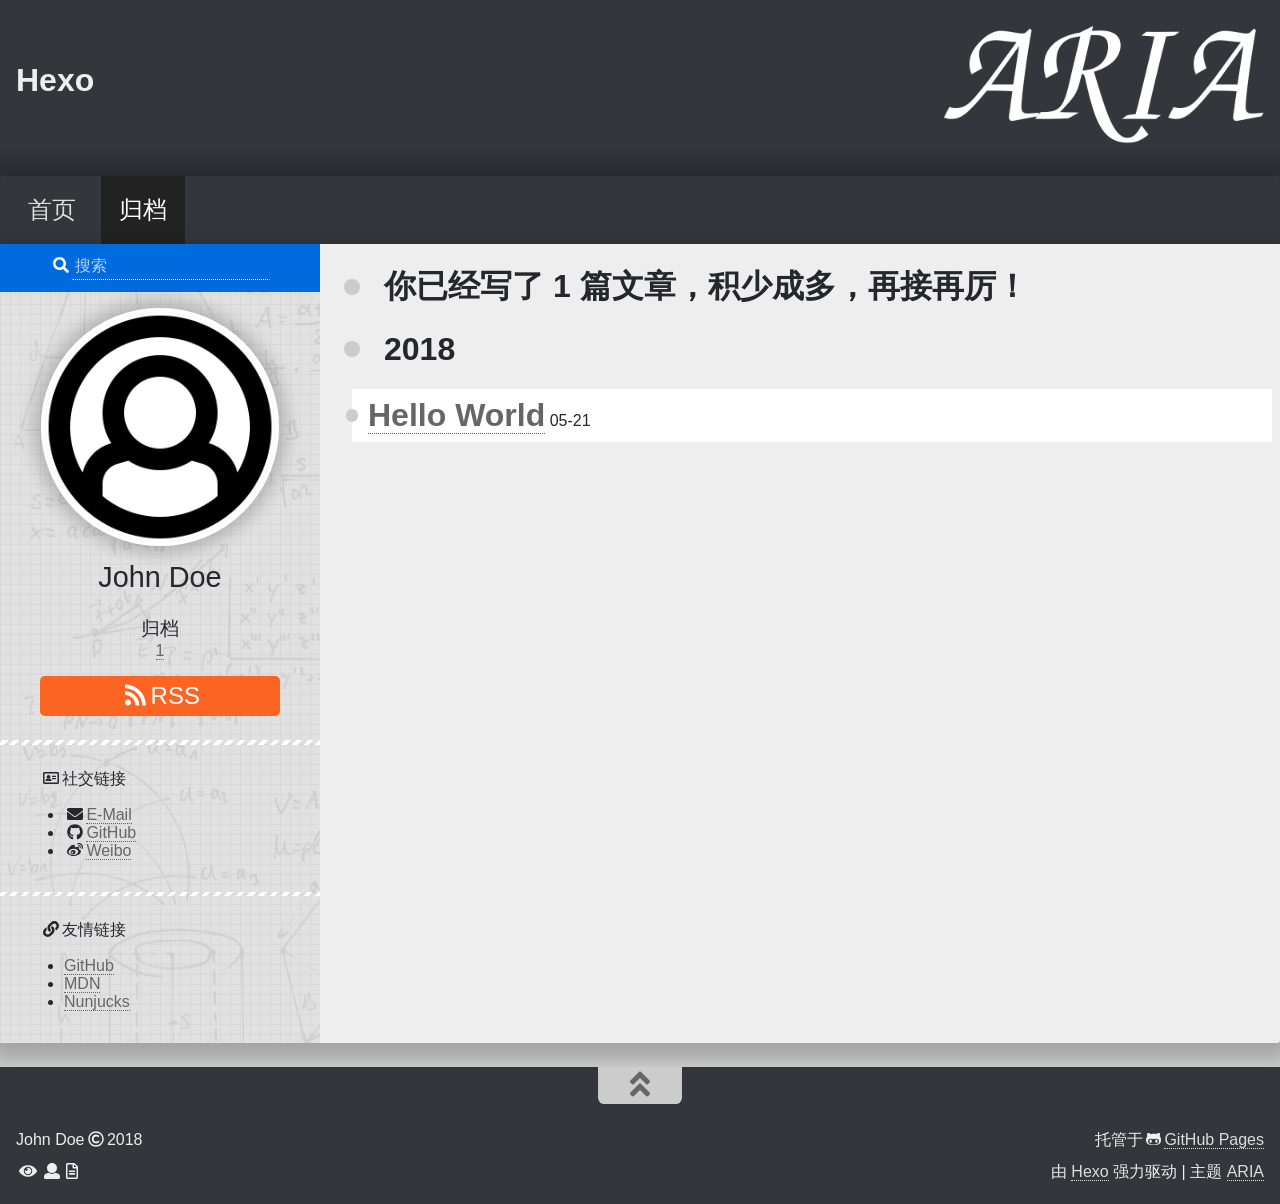
==== commit 507f93c1: "Site updated: 2018-06-04 23:45:49" ====
--- a/archives/index.html
+++ b/archives/index.html
@@ -82,7 +82,7 @@
     <script defer type="text/javascript" src="/js/index.js"></script>
     
     <script defer type="text/javascript" src="/js/custom.js"></script>
-    <title>Archives | Hexo</title>
+    <title>归档 | Hexo</title>
   </head>
   <body itemscope itemtype="http://schema.org/WebPage" lang="default"  data-spy="scroll" data-target=".list-group">
     
@@ -102,9 +102,9 @@
   <a id="nav-toggle" class="nav-toggle"><i class="fas fa-bars"></i></a>
   <ul id="menu">
     
-    <li><a href="/">Home</a></li>
-    
-    <li><a href="/archives/" class="current">Archives</a></li>
+    <li><a href="/">首页</a></li>
+    
+    <li><a href="/archives/" class="current">归档</a></li>
     
   </ul>
 </nav>
@@ -123,7 +123,7 @@
   <div class="archive-container">
     <h1 class="archive-counter">
       
-      You have 1 post, keep on!
+      你已经写了 1 篇文章，积少成多，再接再厉！
       
     </h1>
     
@@ -155,7 +155,7 @@
   
   <div class="search">
     <div class="form-group">
-      <i class="fas fa-search"></i><input type="text" id="search-input" name="q" results="0" placeholder="Search" class="form-control"/>
+      <i class="fas fa-search"></i><input type="text" id="search-input" name="q" results="0" placeholder="搜索" class="form-control"/>
     </div>
   </div>
   <div class="search-result-box" id="search-result"></div>
@@ -170,7 +170,7 @@
   <div class="site-count">
     
     <div class="archives-count">
-      <div class="site-count-title">Archives</div>
+      <div class="site-count-title">归档</div>
       <div><a href="/archives/">1</a></div>
     </div>
     
@@ -191,7 +191,7 @@
     
 <hr>
 <div class="social-link sidebar-item">
-  <div><i class="far fa-address-card"></i>Social Links</p></div>
+  <div><i class="far fa-address-card"></i>社交链接</p></div>
   <ul>
     
     <li><i class="fas fa-envelope"></i><a href="mailto:youremail@youremailhost" target="_blank">E-Mail</a></li>
@@ -209,7 +209,7 @@
     
 <hr>
 <div class="blogroll sidebar-item">
-  <div><i class="fas fa-link"></i>Blogroll</div>
+  <div><i class="fas fa-link"></i>友情链接</div>
   <ul>
     
     <li><a href="https://github.com/" target="_blank">GitHub</a></li>
@@ -258,7 +258,7 @@
           
         </div>
         <div class="powered-by">
-          Proudly Powered by <a href="https://hexo.io/" target="_blank">Hexo</a> | Theme is <a href="https://github.com/AlynxZhou/hexo-theme-aria/" target="_blank">ARIA</a>
+          由 <a href="https://hexo.io/" target="_blank">Hexo</a> 强力驱动 | 主题 <a href="https://github.com/AlynxZhou/hexo-theme-aria/" target="_blank">ARIA</a>
         </div>
       </div>
     </div>
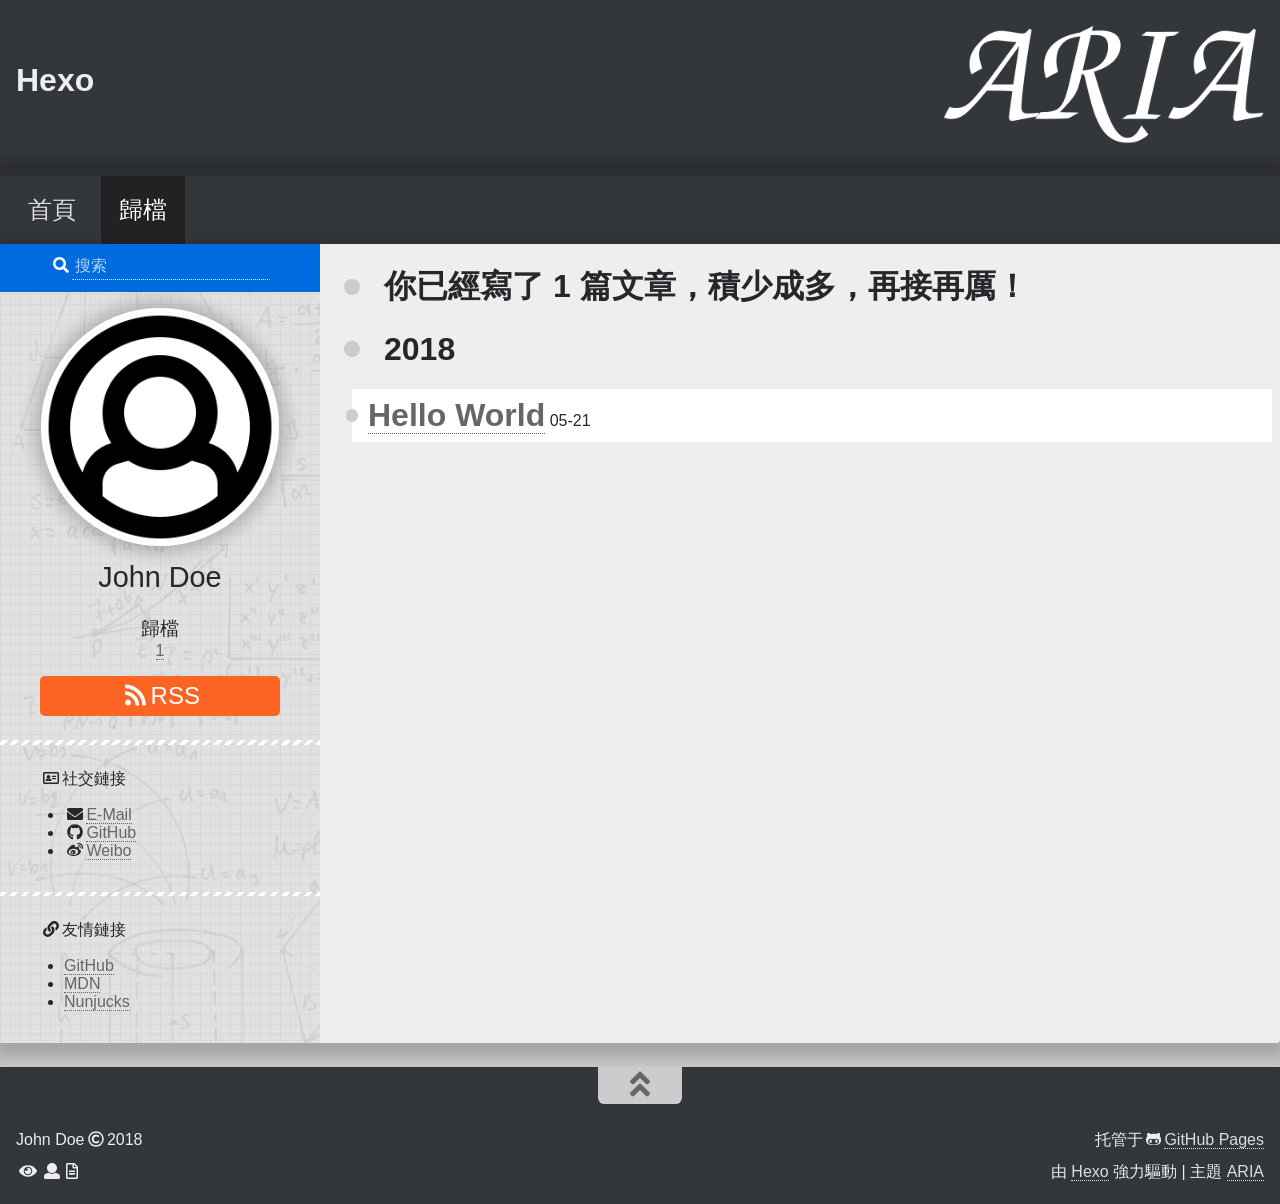
==== commit 9bba0cbb: "Site updated: 2018-06-05 22:56:10" ====
--- a/archives/index.html
+++ b/archives/index.html
@@ -82,7 +82,7 @@
     <script defer type="text/javascript" src="/js/index.js"></script>
     
     <script defer type="text/javascript" src="/js/custom.js"></script>
-    <title>归档 | Hexo</title>
+    <title>歸檔 | Hexo</title>
   </head>
   <body itemscope itemtype="http://schema.org/WebPage" lang="default"  data-spy="scroll" data-target=".list-group">
     
@@ -102,9 +102,9 @@
   <a id="nav-toggle" class="nav-toggle"><i class="fas fa-bars"></i></a>
   <ul id="menu">
     
-    <li><a href="/">首页</a></li>
-    
-    <li><a href="/archives/" class="current">归档</a></li>
+    <li><a href="/">首頁</a></li>
+    
+    <li><a href="/archives/" class="current">歸檔</a></li>
     
   </ul>
 </nav>
@@ -123,7 +123,7 @@
   <div class="archive-container">
     <h1 class="archive-counter">
       
-      你已经写了 1 篇文章，积少成多，再接再厉！
+      你已經寫了 1 篇文章，積少成多，再接再厲！
       
     </h1>
     
@@ -170,7 +170,7 @@
   <div class="site-count">
     
     <div class="archives-count">
-      <div class="site-count-title">归档</div>
+      <div class="site-count-title">歸檔</div>
       <div><a href="/archives/">1</a></div>
     </div>
     
@@ -191,7 +191,7 @@
     
 <hr>
 <div class="social-link sidebar-item">
-  <div><i class="far fa-address-card"></i>社交链接</p></div>
+  <div><i class="far fa-address-card"></i>社交鏈接</p></div>
   <ul>
     
     <li><i class="fas fa-envelope"></i><a href="mailto:youremail@youremailhost" target="_blank">E-Mail</a></li>
@@ -209,7 +209,7 @@
     
 <hr>
 <div class="blogroll sidebar-item">
-  <div><i class="fas fa-link"></i>友情链接</div>
+  <div><i class="fas fa-link"></i>友情鏈接</div>
   <ul>
     
     <li><a href="https://github.com/" target="_blank">GitHub</a></li>
@@ -258,7 +258,7 @@
           
         </div>
         <div class="powered-by">
-          由 <a href="https://hexo.io/" target="_blank">Hexo</a> 强力驱动 | 主题 <a href="https://github.com/AlynxZhou/hexo-theme-aria/" target="_blank">ARIA</a>
+          由 <a href="https://hexo.io/" target="_blank">Hexo</a> 強力驅動 | 主題 <a href="https://github.com/AlynxZhou/hexo-theme-aria/" target="_blank">ARIA</a>
         </div>
       </div>
     </div>
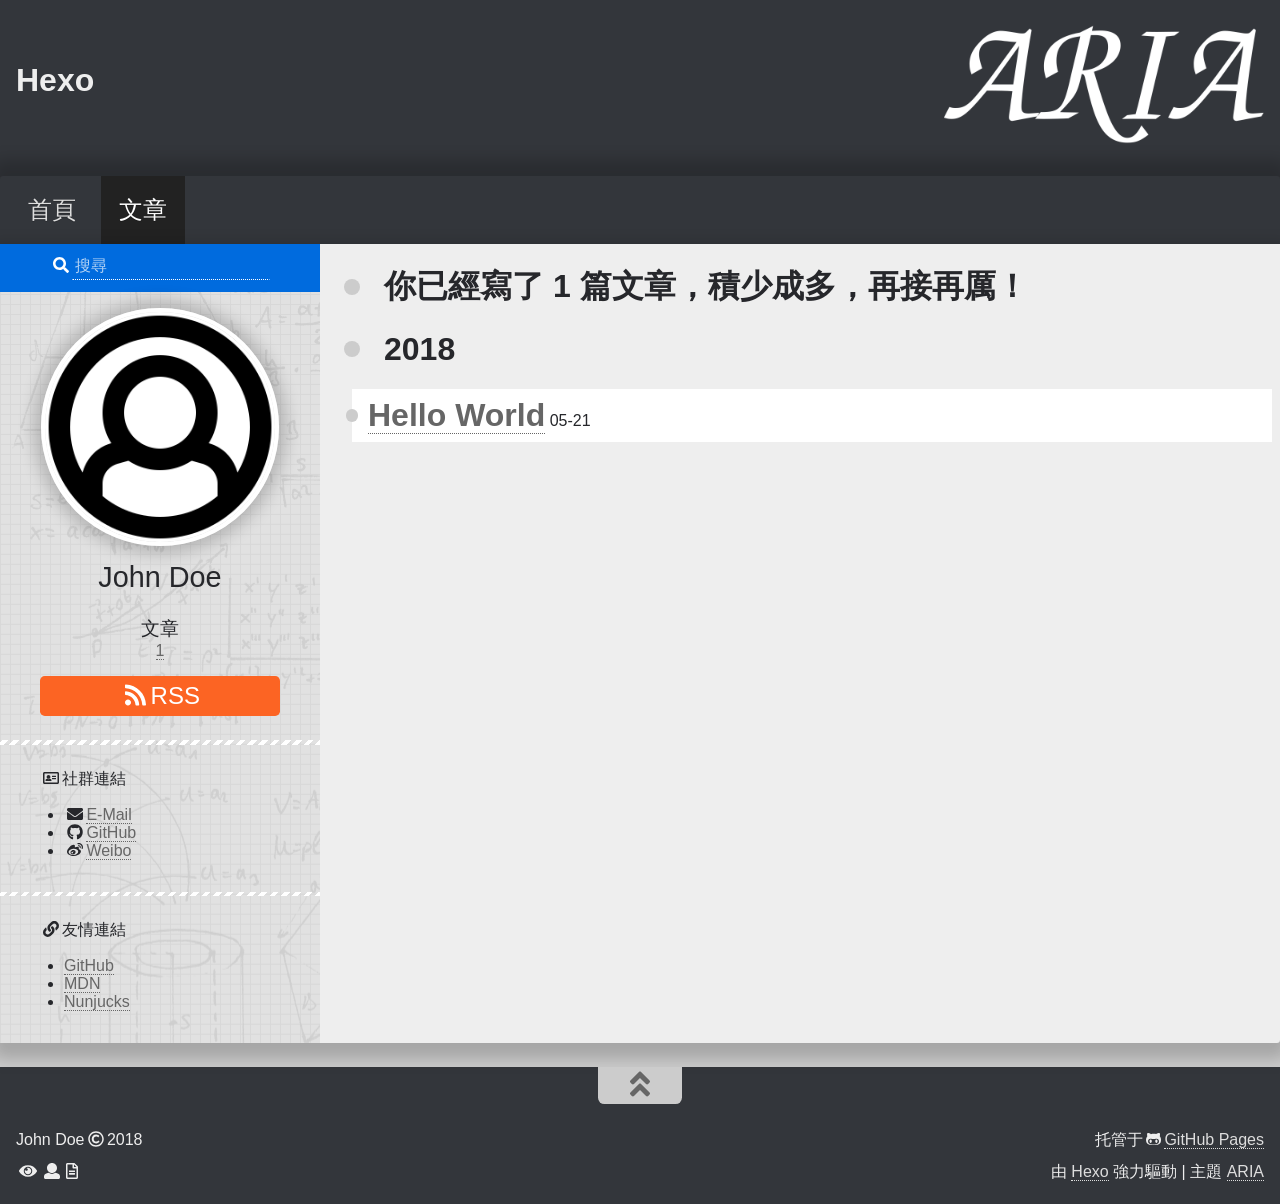
==== commit b2664cf3: "Site updated: 2018-06-05 23:04:08" ====
--- a/archives/index.html
+++ b/archives/index.html
@@ -82,9 +82,9 @@
     <script defer type="text/javascript" src="/js/index.js"></script>
     
     <script defer type="text/javascript" src="/js/custom.js"></script>
-    <title>歸檔 | Hexo</title>
+    <title>文章 | Hexo</title>
   </head>
-  <body itemscope itemtype="http://schema.org/WebPage" lang="default"  data-spy="scroll" data-target=".list-group">
+  <body itemscope itemtype="http://schema.org/WebPage" lang="zh_TW"  data-spy="scroll" data-target=".list-group">
     
 <header id="header" class="header" style="background: #33363b;">
   <div class="container">
@@ -104,7 +104,7 @@
     
     <li><a href="/">首頁</a></li>
     
-    <li><a href="/archives/" class="current">歸檔</a></li>
+    <li><a href="/archives/" class="current">文章</a></li>
     
   </ul>
 </nav>
@@ -155,7 +155,7 @@
   
   <div class="search">
     <div class="form-group">
-      <i class="fas fa-search"></i><input type="text" id="search-input" name="q" results="0" placeholder="搜索" class="form-control"/>
+      <i class="fas fa-search"></i><input type="text" id="search-input" name="q" results="0" placeholder="搜尋" class="form-control"/>
     </div>
   </div>
   <div class="search-result-box" id="search-result"></div>
@@ -170,7 +170,7 @@
   <div class="site-count">
     
     <div class="archives-count">
-      <div class="site-count-title">歸檔</div>
+      <div class="site-count-title">文章</div>
       <div><a href="/archives/">1</a></div>
     </div>
     
@@ -191,7 +191,7 @@
     
 <hr>
 <div class="social-link sidebar-item">
-  <div><i class="far fa-address-card"></i>社交鏈接</p></div>
+  <div><i class="far fa-address-card"></i>社群連結</p></div>
   <ul>
     
     <li><i class="fas fa-envelope"></i><a href="mailto:youremail@youremailhost" target="_blank">E-Mail</a></li>
@@ -209,7 +209,7 @@
     
 <hr>
 <div class="blogroll sidebar-item">
-  <div><i class="fas fa-link"></i>友情鏈接</div>
+  <div><i class="fas fa-link"></i>友情連結</div>
   <ul>
     
     <li><a href="https://github.com/" target="_blank">GitHub</a></li>
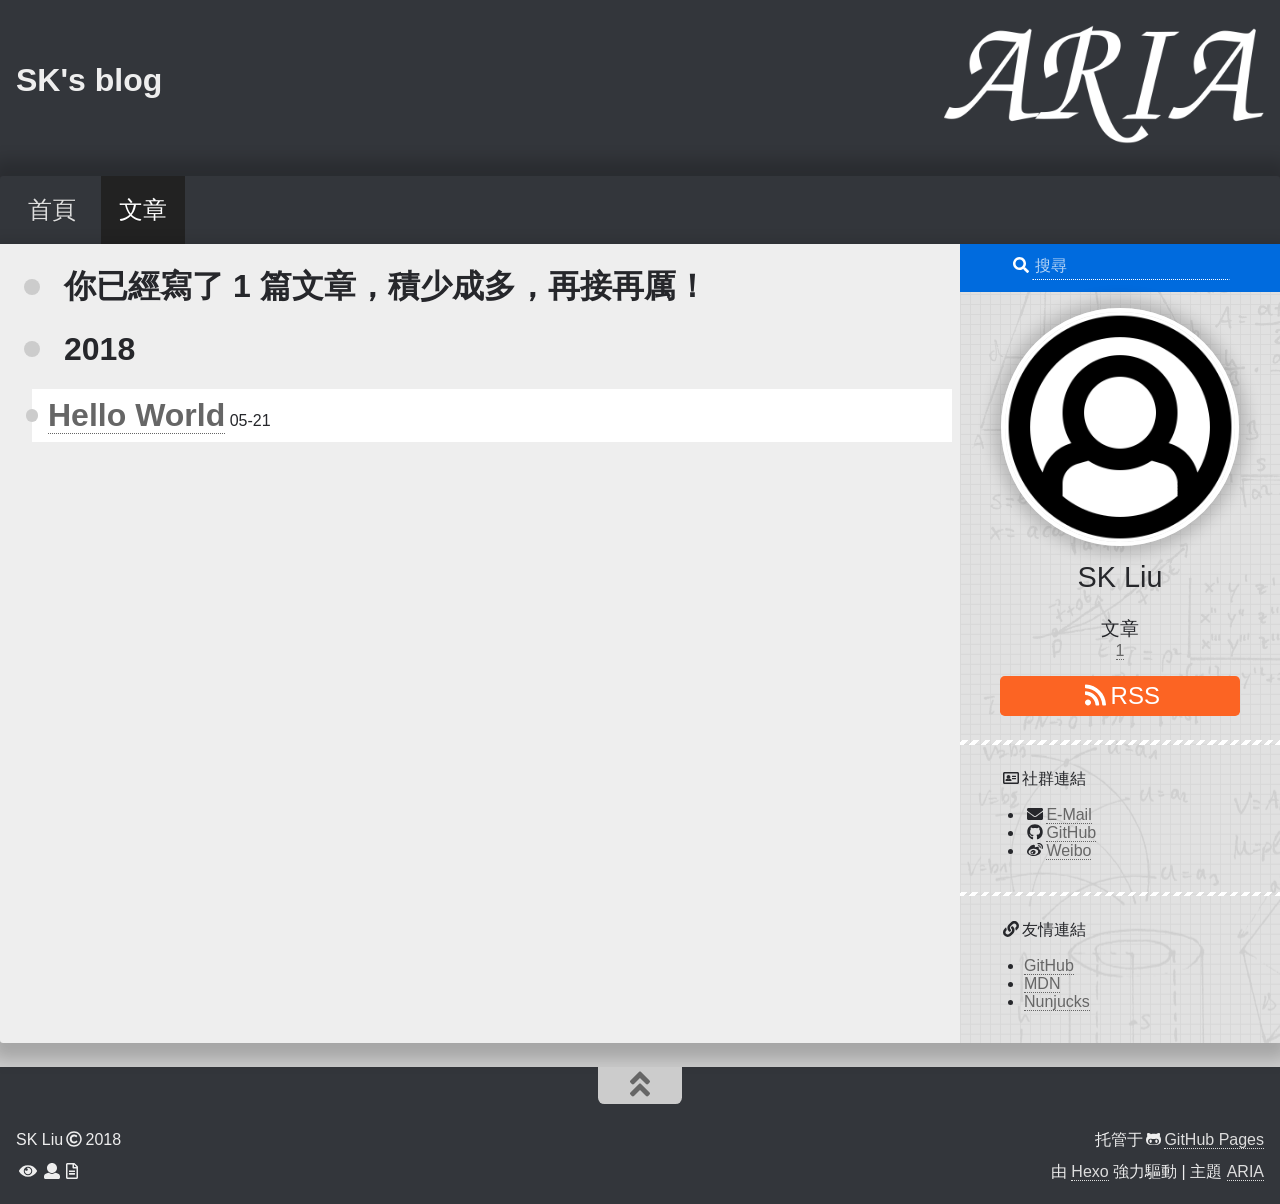
==== commit 154ce2b2: "Site updated: 2018-06-05 23:15:21" ====
--- a/archives/index.html
+++ b/archives/index.html
@@ -34,7 +34,7 @@
     <meta name="msapplication-config" content="/favicons/browserconfig.xml">
     
     
-    <link rel="alternate" href="/atom.xml" title="Hexo" type="application/atom+xml" />
+    <link rel="alternate" href="/atom.xml" title="SK's blog" type="application/atom+xml" />
     
     
     <link rel="shortcut icon" type="image/x-icon" href="/favicons/favicon.ico">
@@ -82,7 +82,7 @@
     <script defer type="text/javascript" src="/js/index.js"></script>
     
     <script defer type="text/javascript" src="/js/custom.js"></script>
-    <title>文章 | Hexo</title>
+    <title>文章 | SK's blog</title>
   </head>
   <body itemscope itemtype="http://schema.org/WebPage" lang="zh_TW"  data-spy="scroll" data-target=".list-group">
     
@@ -90,7 +90,7 @@
   <div class="container">
     <div class="header-container">
       <div class="header-title">
-        <h1 class="title"><a href="/">Hexo</a></h1>
+        <h1 class="title"><a href="/">SK's blog</a></h1>
         <h2 class="subtitle"></h2>
       </div>
       <div class="logo">
@@ -163,9 +163,9 @@
   
 <div class="info sidebar-item" id="info">
   
-  <img class="author-avatar" src="/images/avatar.png" alt="John Doe">
-  
-  <h1 class="author-name">John Doe</h1>
+  <img class="author-avatar" src="/images/avatar.png" alt="SK Liu">
+  
+  <h1 class="author-name">SK Liu</h1>
   <h2 class="author-description"> </h2>
   <div class="site-count">
     
@@ -240,7 +240,7 @@
     <div class="footer-container">
       <div class="footer-left">
         <div class="copyright">
-          <span class="author">John Doe</span><span class="year"><i class="far fa-copyright"></i>2018</span>
+          <span class="author">SK Liu</span><span class="year"><i class="far fa-copyright"></i>2018</span>
         </div>
         
         
--- a/css/index.css
+++ b/css/index.css
@@ -210,15 +210,12 @@
   display: -ms-flexbox;
   display: box;
   display: flex;
-  -webkit-box-direction: reverse;
-  -moz-box-direction: reverse;
-  -o-box-direction: reverse;
   -webkit-box-orient: horizontal;
   -moz-box-orient: horizontal;
   -o-box-orient: horizontal;
-  -webkit-flex-direction: row-reverse;
-  -ms-flex-direction: row-reverse;
-  flex-direction: row-reverse;
+  -webkit-flex-direction: row;
+  -ms-flex-direction: row;
+  flex-direction: row;
   -webkit-box-pack: justify;
   -moz-box-pack: justify;
   -o-box-pack: justify;
